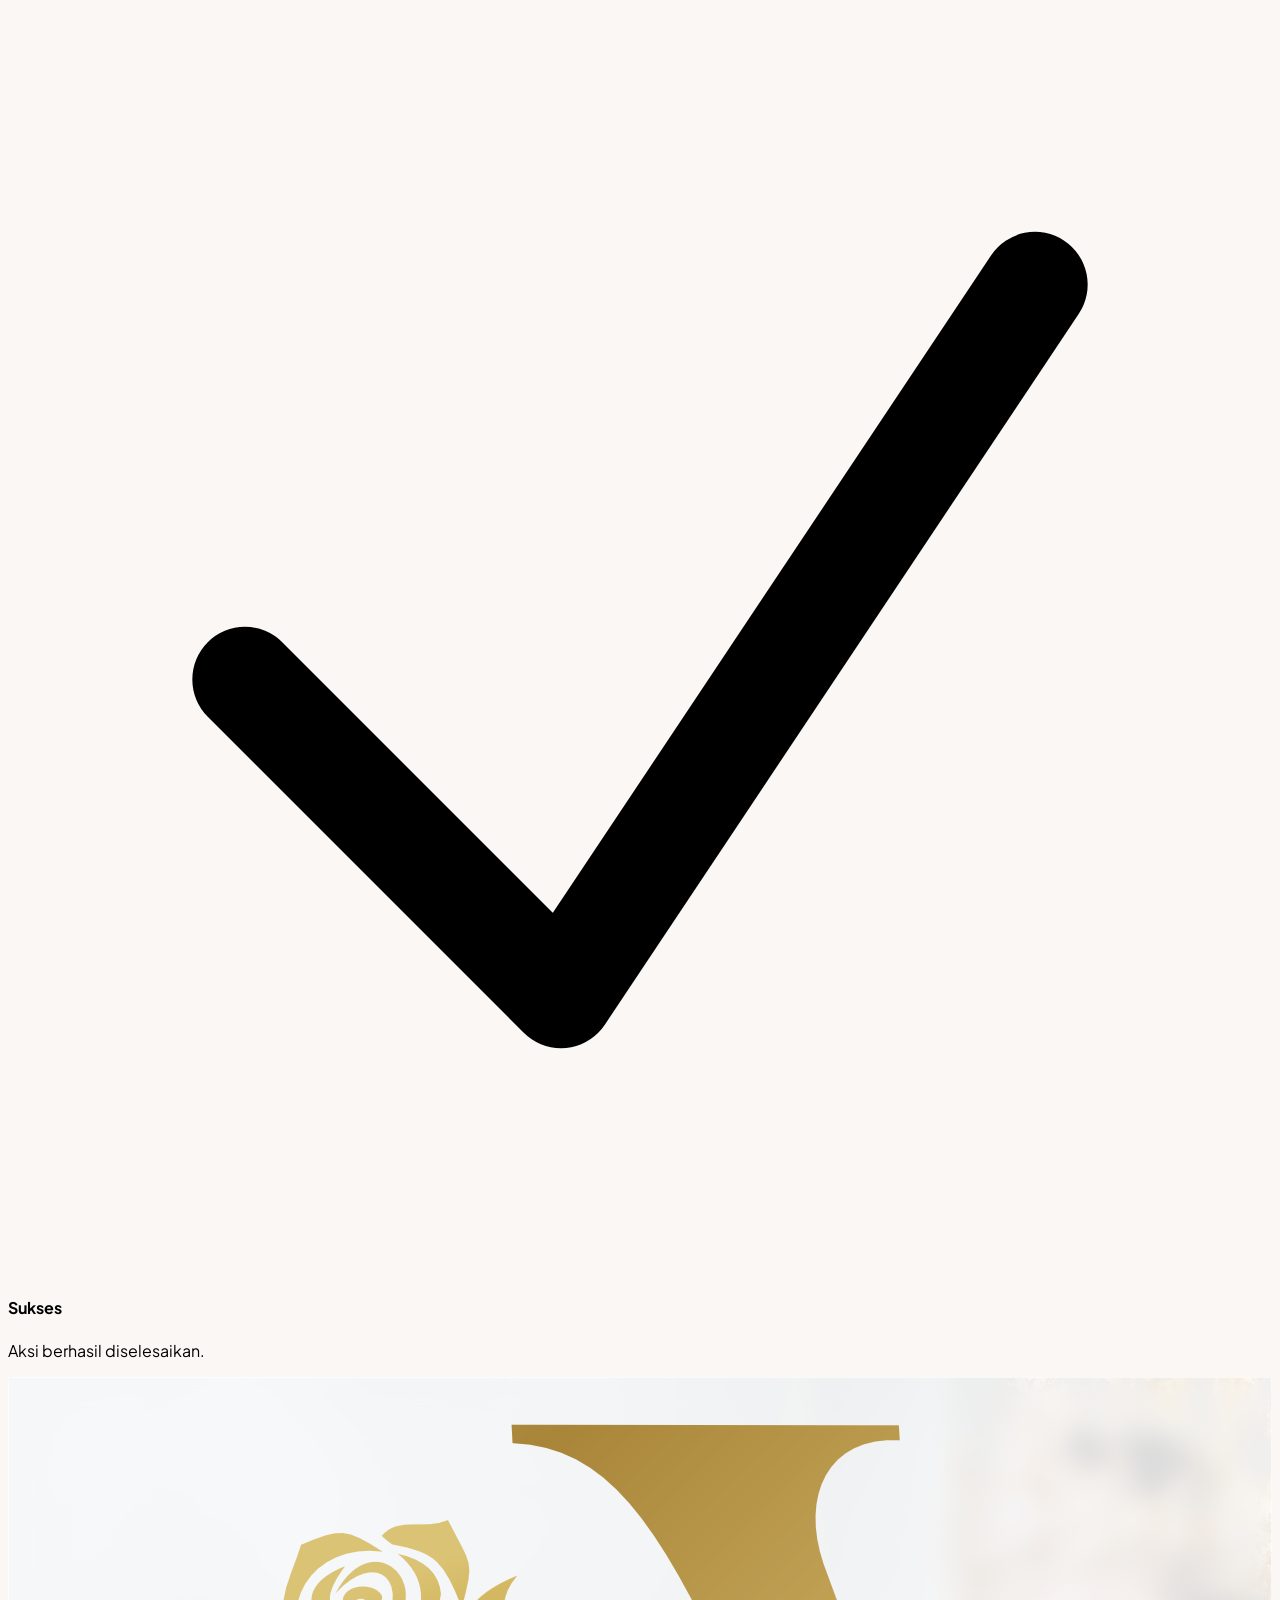
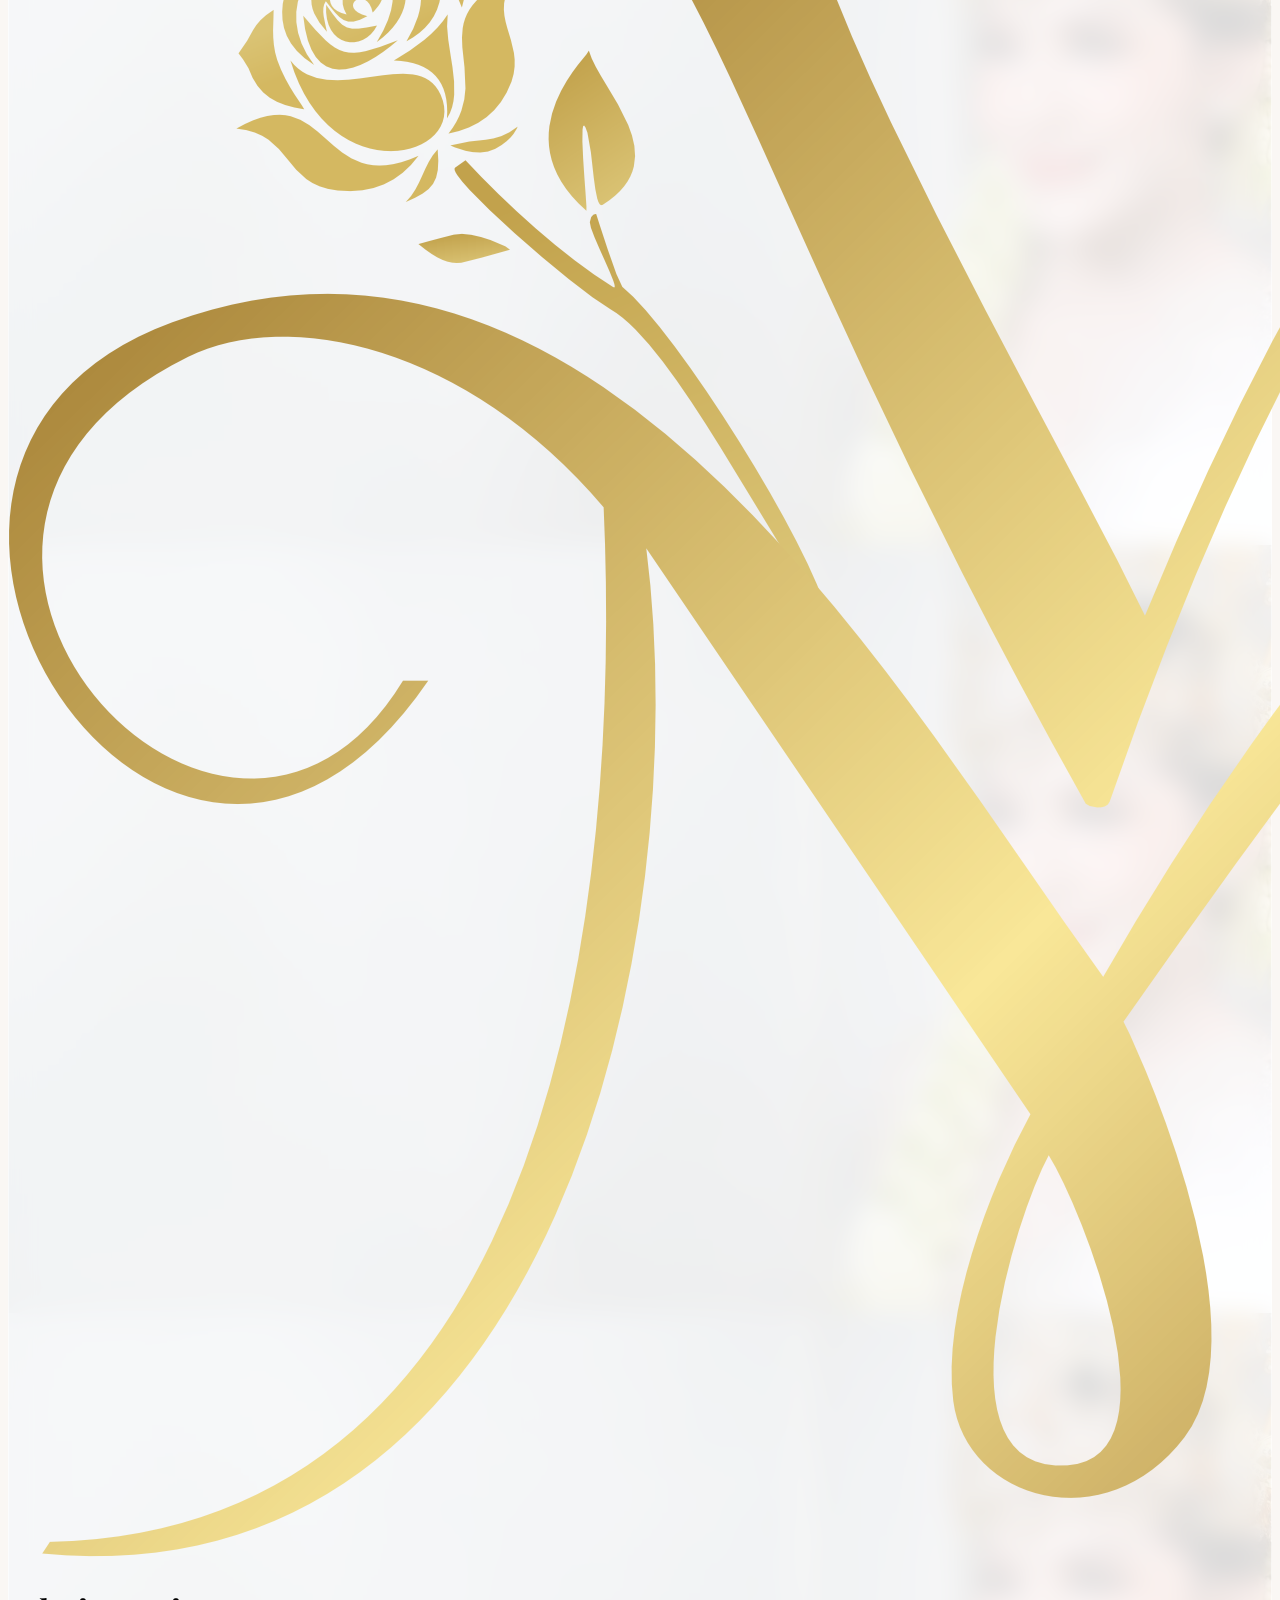
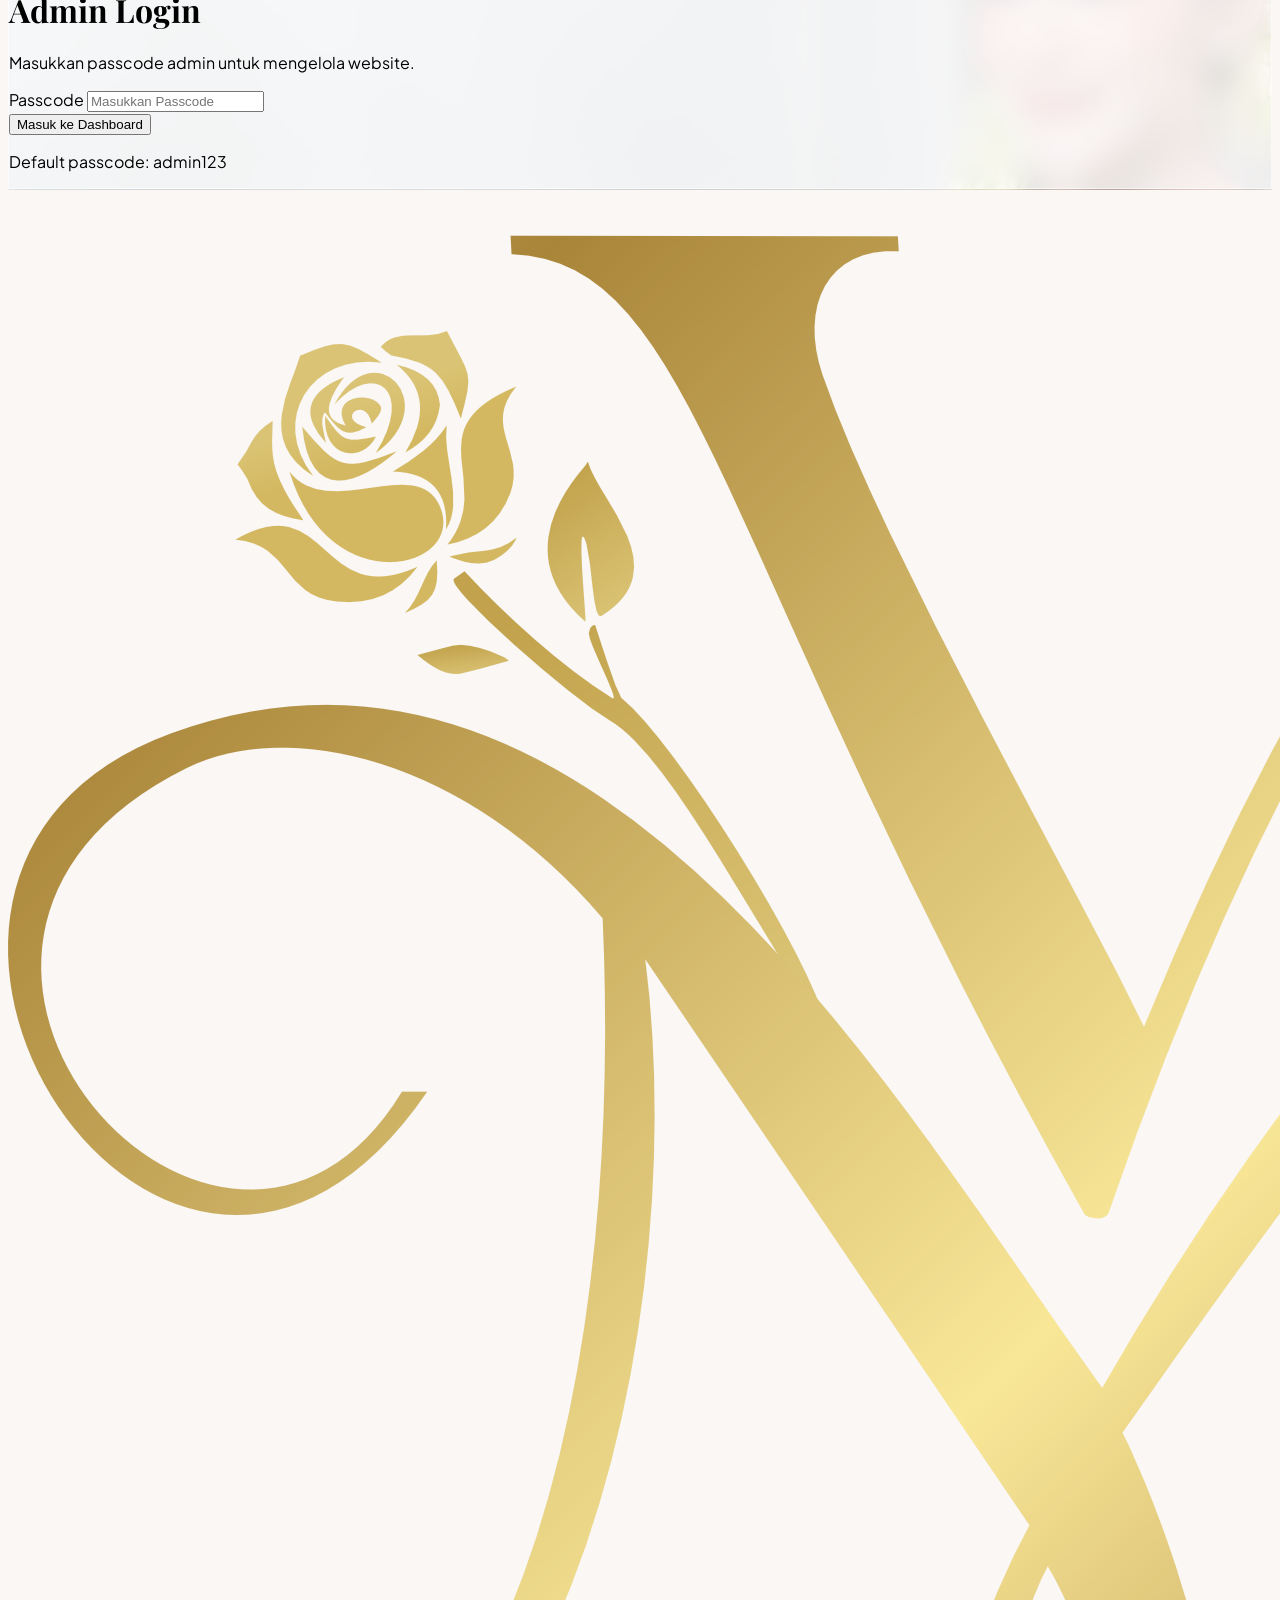
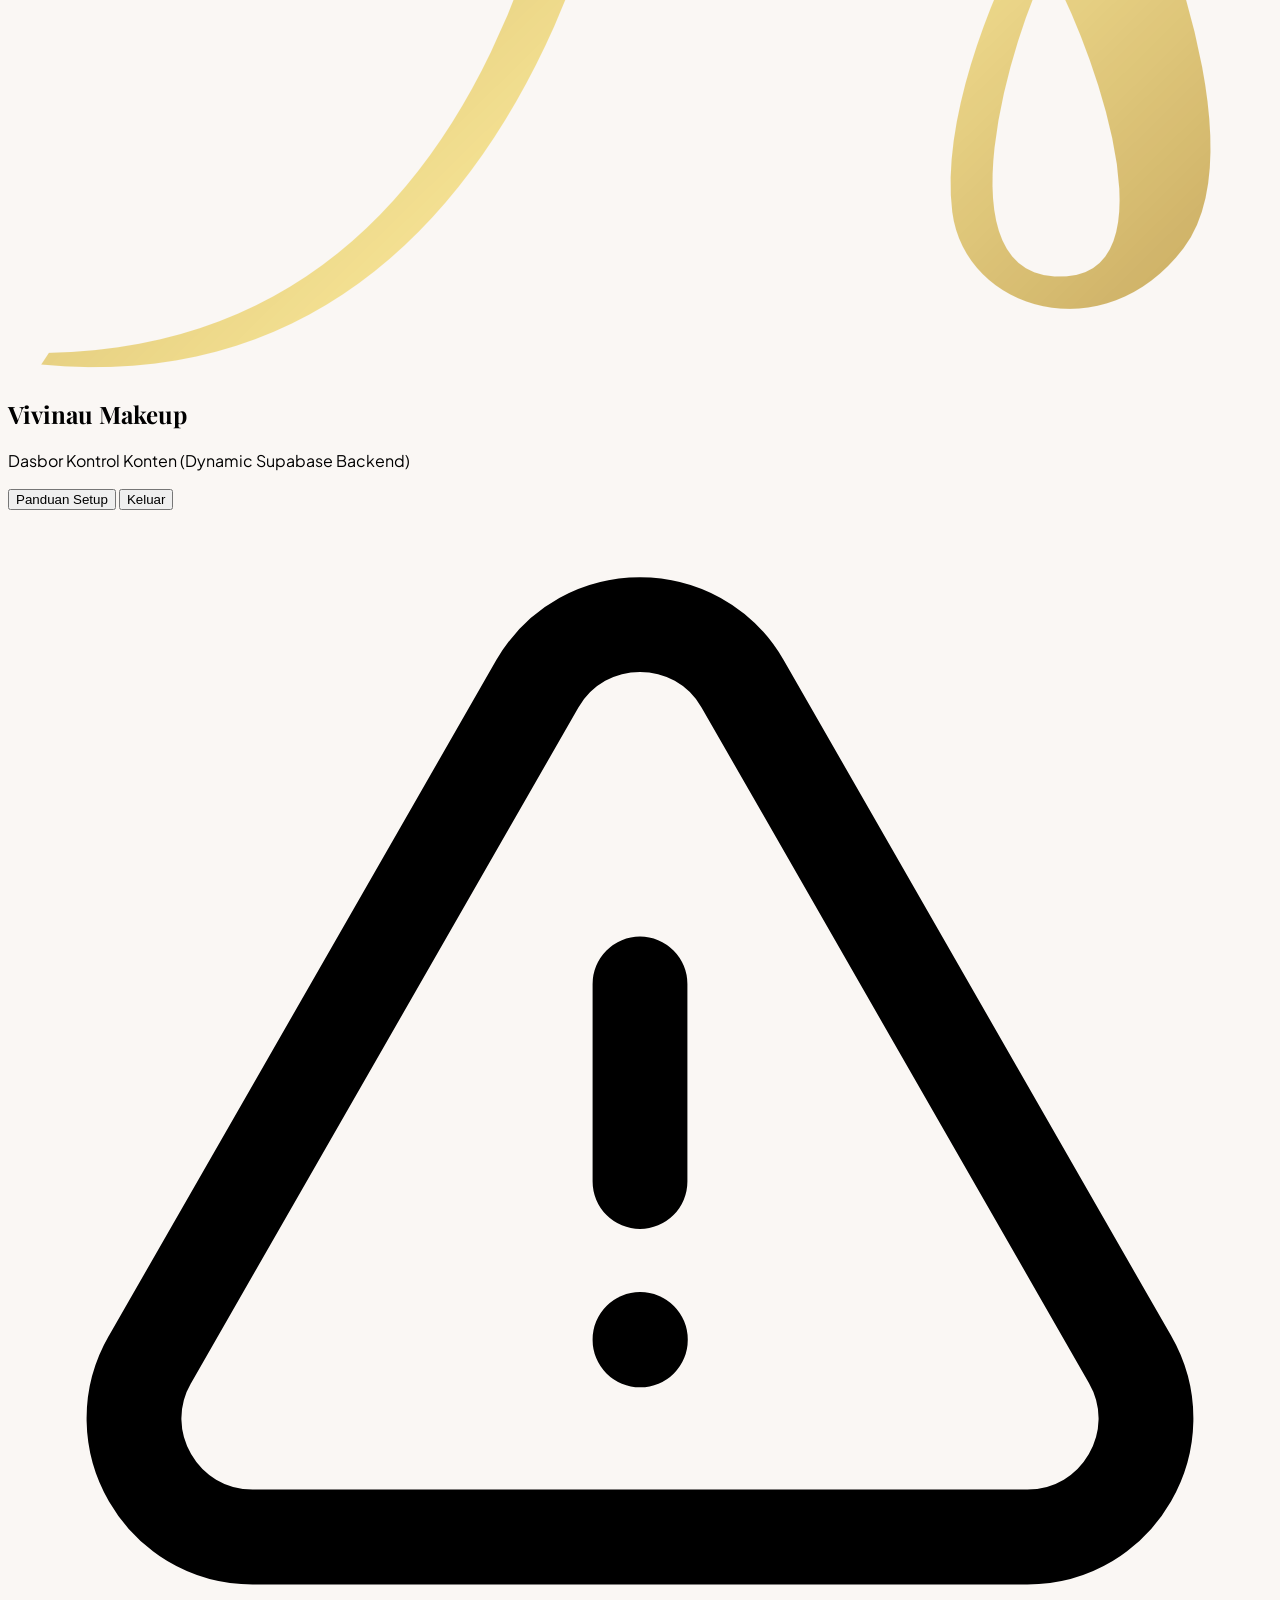
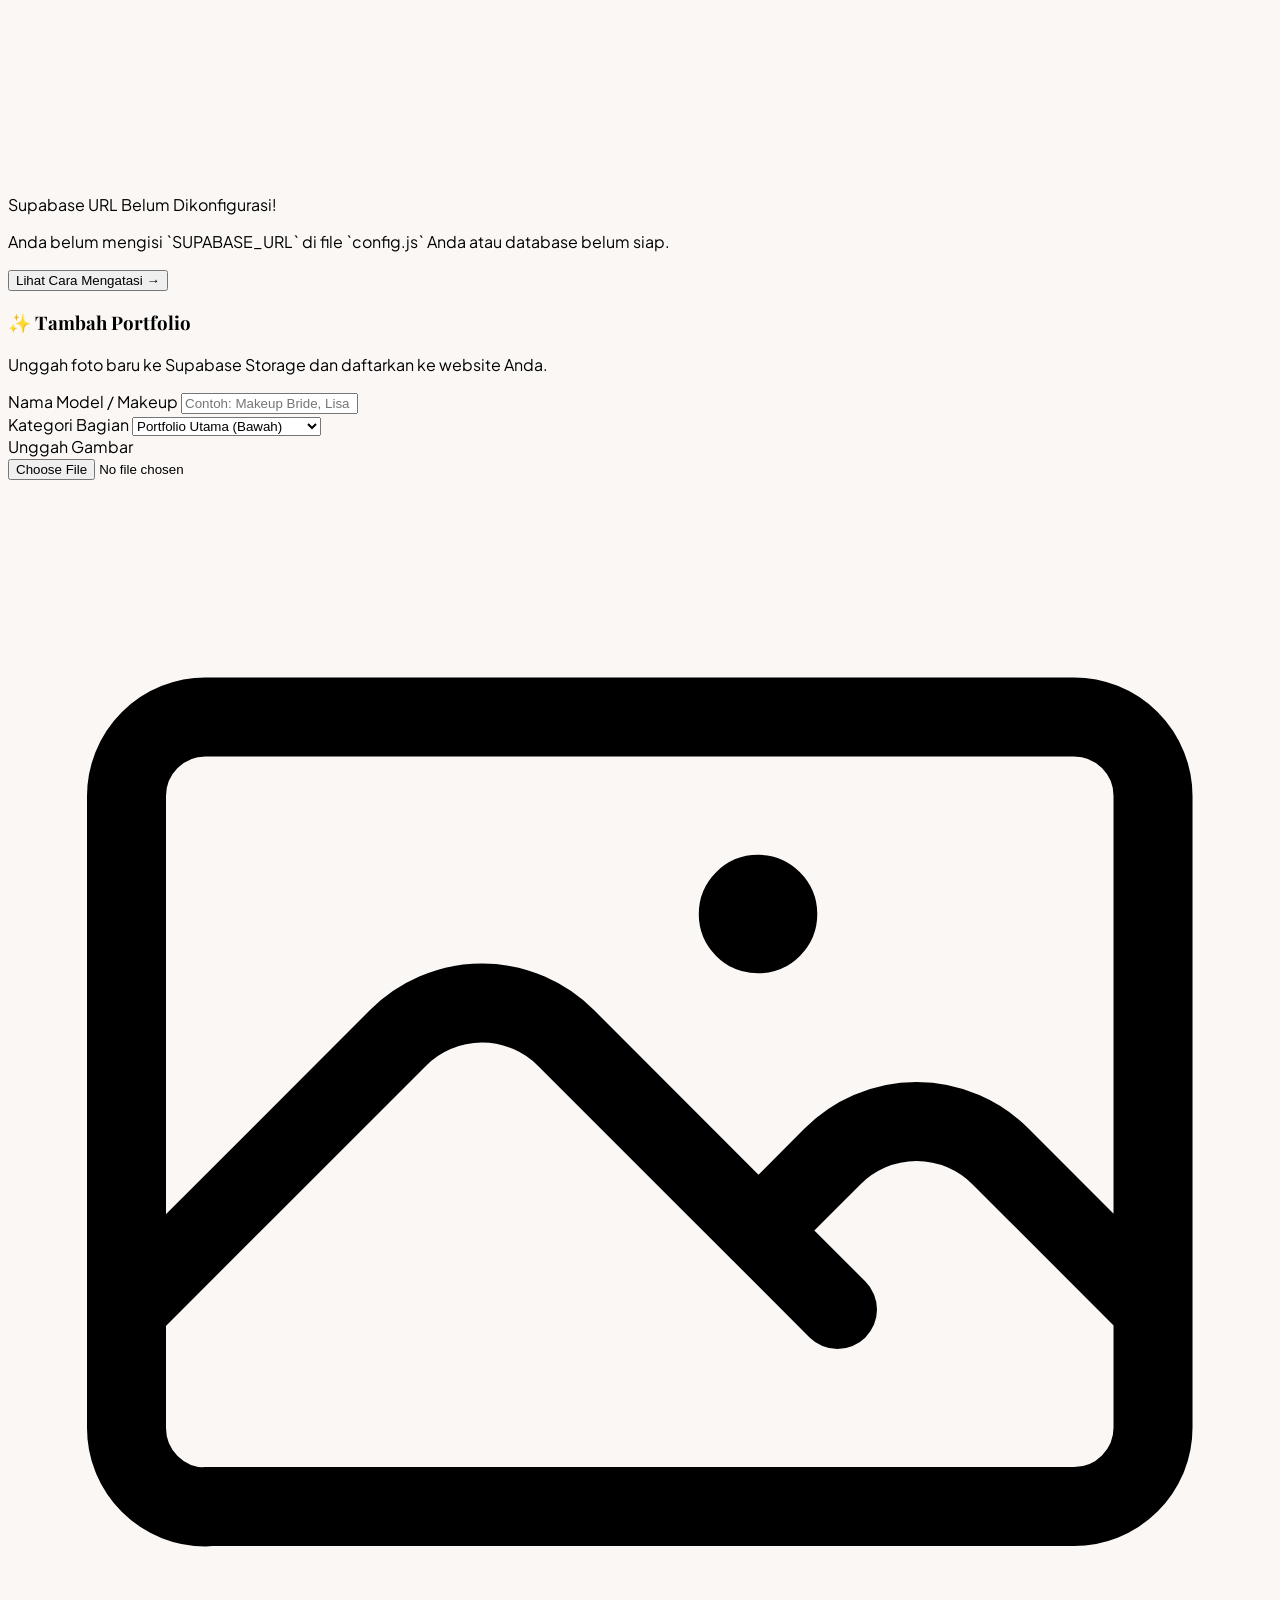
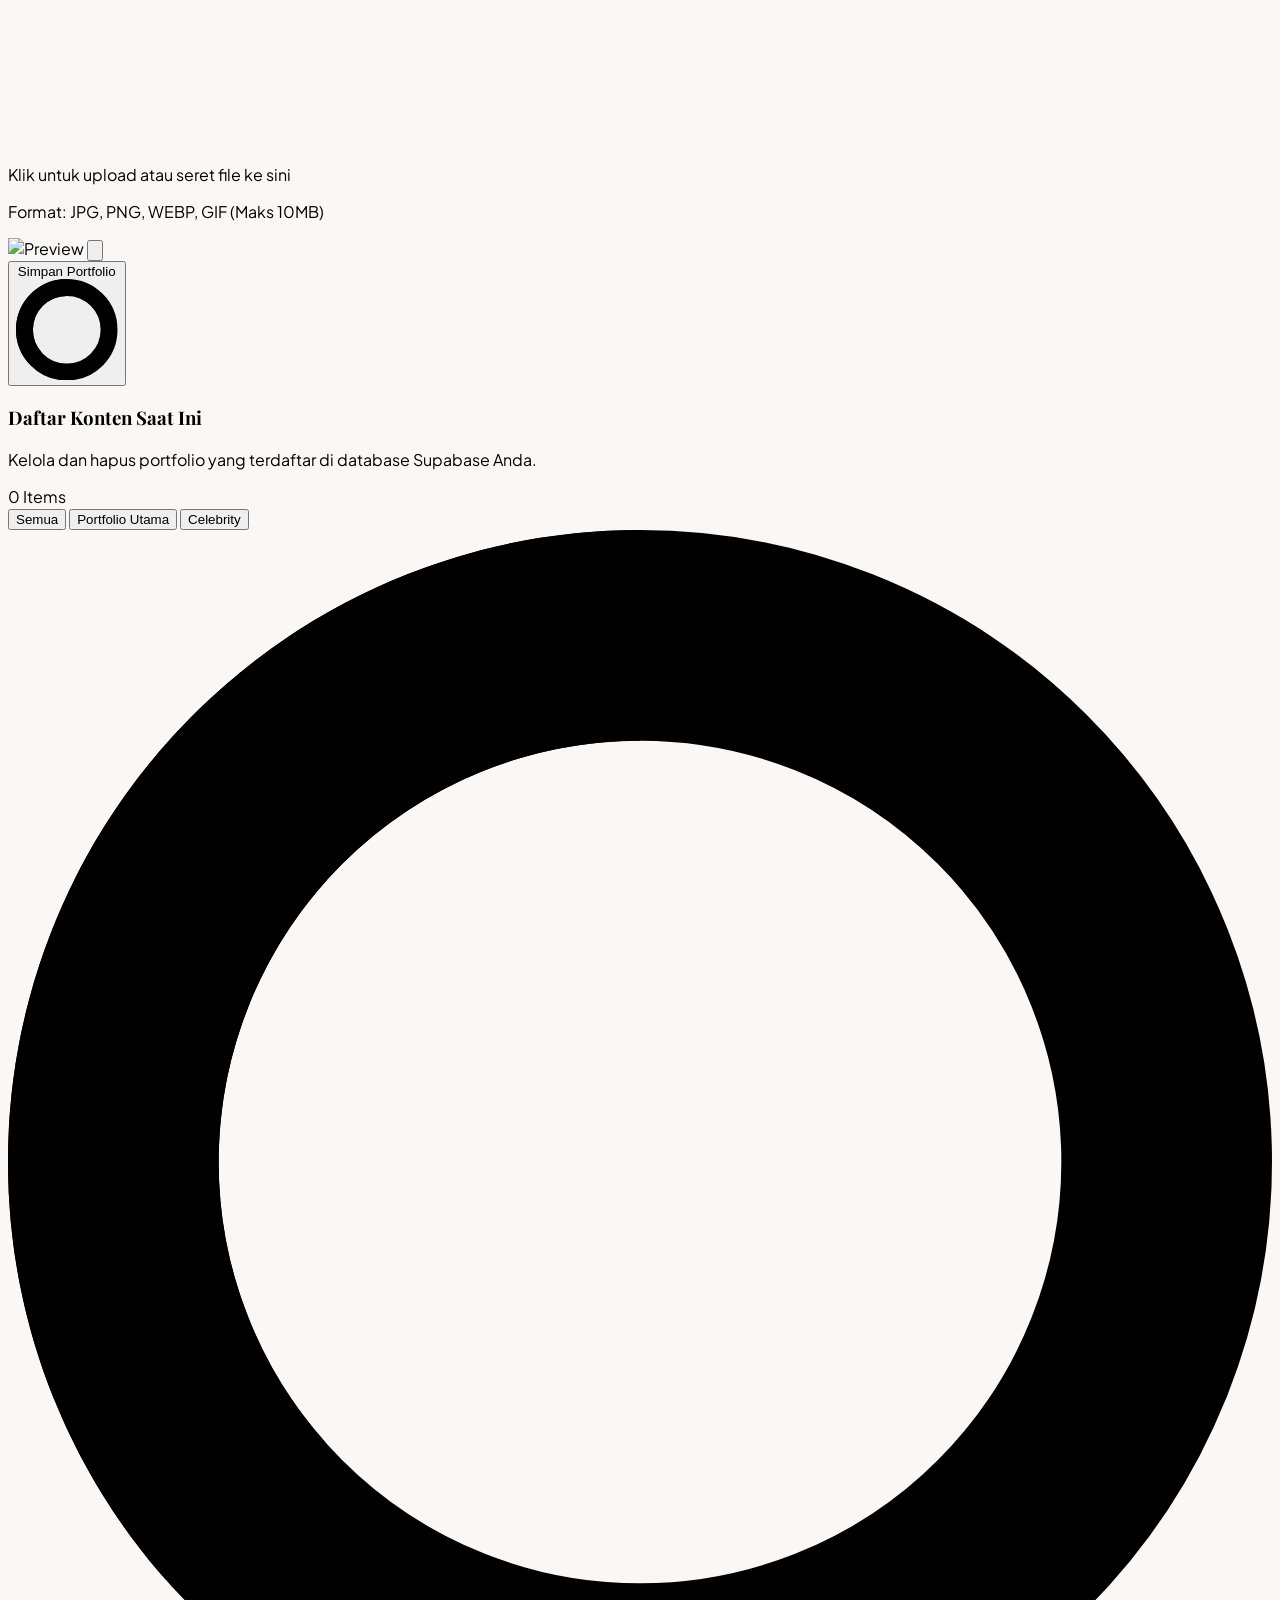
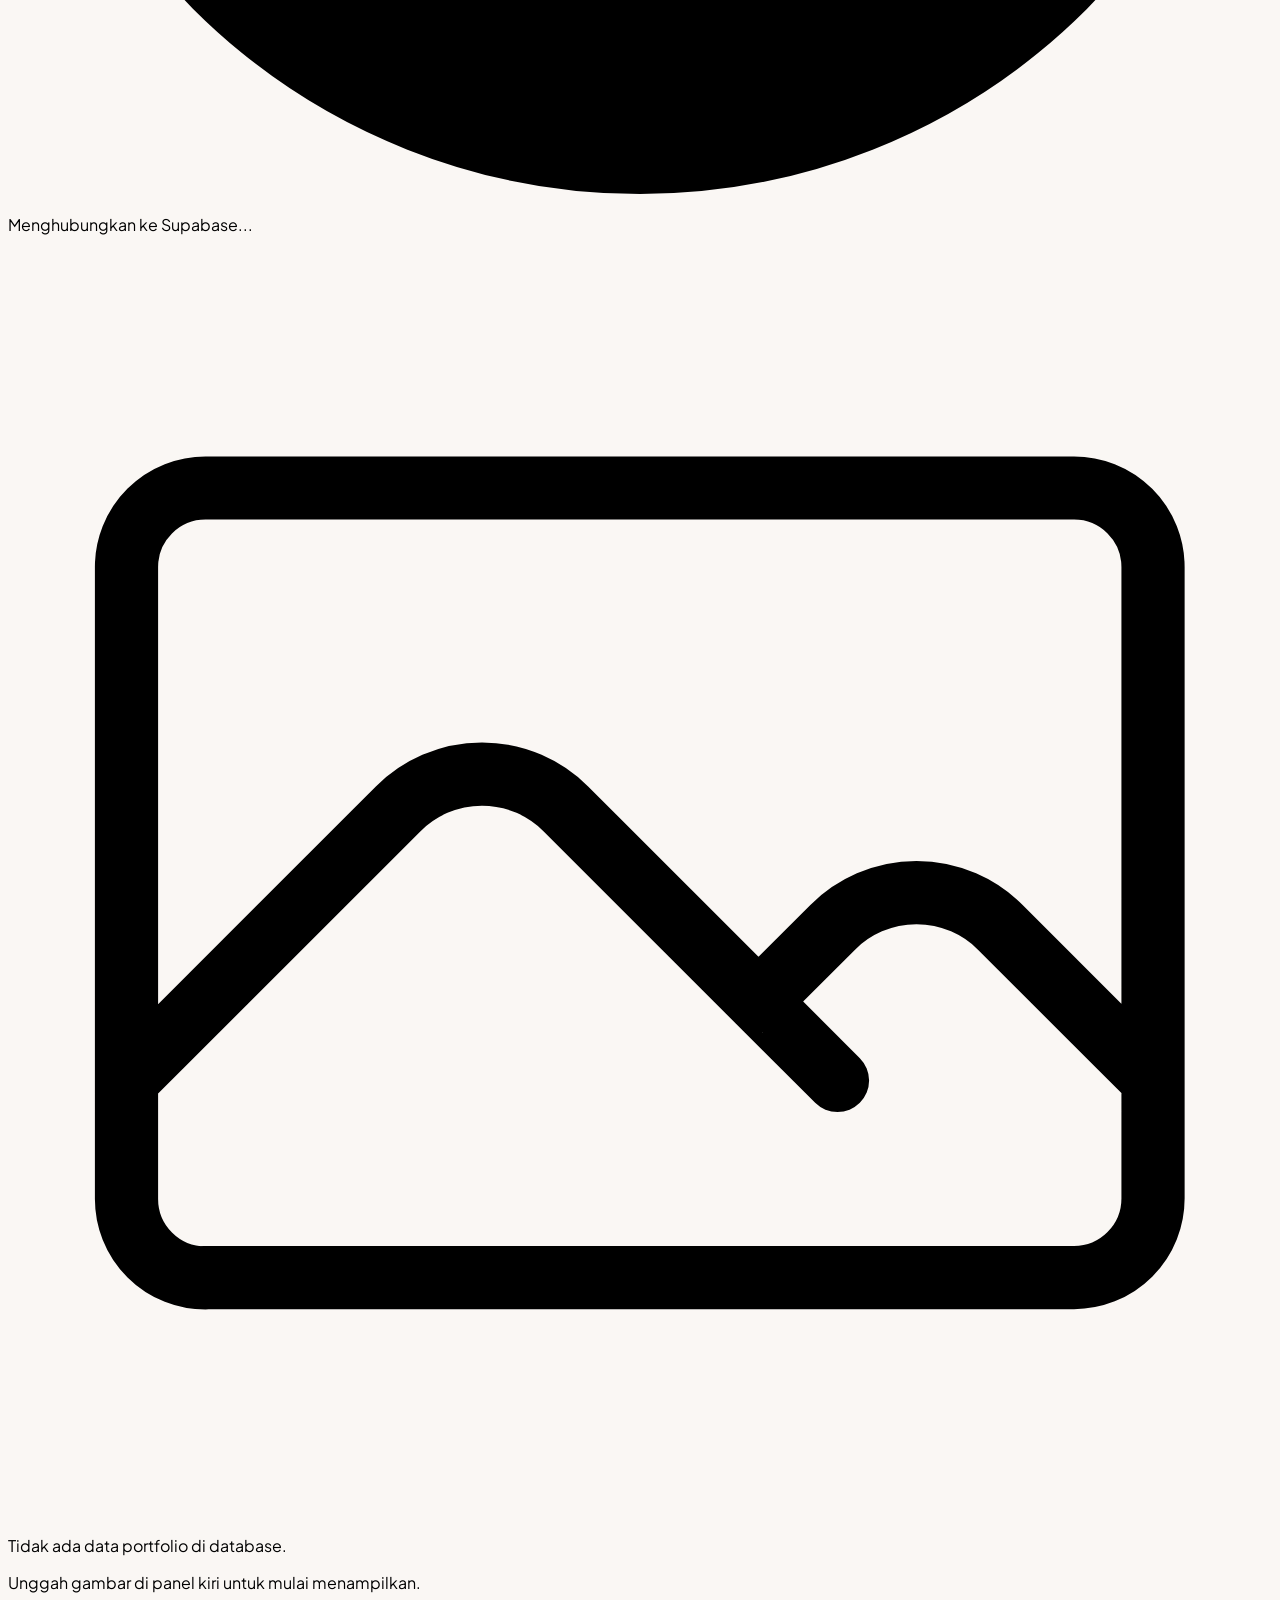
==== admin.html @ f526d547 "perbaikan jadi json" ====
<!doctype html>
<html lang="id">
  <head>
    <meta charset="UTF-8" />
    <meta name="viewport" content="width=device-width, initial-scale=1.0" />
    <title>Vivinau Makeup - Admin Panel</title>
    <!-- Google Fonts -->
    <link
      href="https://fonts.googleapis.com/css2?family=Plus+Jakarta+Sans:wght@300;400;500;600;700;800&family=Playfair+Display:ital,wght@0,500;0,600;1,500&display=swap"
      rel="stylesheet"
    />
    <!-- Tailwind CSS v3 -->
    <script src="https://cdn.tailwindcss.com"></script>
    <style>
      body {
        font-family: 'Plus Jakarta Sans', sans-serif;
        background-color: #faf7f4;
      }
      .serif-heading {
        font-family: 'Playfair Display', serif;
      }
      .glass {
        background: rgba(255, 255, 255, 0.85);
        backdrop-filter: blur(12px);
        -webkit-backdrop-filter: blur(12px);
        border: 1px solid rgba(255, 255, 255, 0.6);
      }
    </style>
  </head>
  <body class="min-h-screen text-gray-800 antialiased selection:bg-amber-100 selection:text-amber-900">
    <!-- TOAST NOTIFICATION -->
    <div id="toast" class="fixed top-5 right-5 z-[200] max-w-sm rounded-2xl bg-white border border-gray-150 p-4 shadow-xl translate-y-[-100px] opacity-0 transition-all duration-300 pointer-events-none flex items-center gap-3">
      <div id="toastIcon" class="w-8 h-8 rounded-full flex items-center justify-center bg-amber-50 text-amber-700">
        <svg xmlns="http://www.w3.org/2000/svg" fill="none" viewBox="0 0 24 24" stroke-width="2" stroke="currentColor" class="w-5 h-5">
          <path stroke-linecap="round" stroke-linejoin="round" d="m4.5 12.75 6 6 9-13.5" />
        </svg>
      </div>
      <div>
        <h4 id="toastTitle" class="text-sm font-semibold text-gray-900">Sukses</h4>
        <p id="toastMessage" class="text-xs text-gray-500">Aksi berhasil diselesaikan.</p>
      </div>
    </div>

    <!-- LOGIN SCREEN -->
    <div id="loginScreen" class="fixed inset-0 z-50 flex items-center justify-center bg-cover bg-center p-4 transition-opacity duration-300" style="background-image: url('assets/images/bg.jpg');">
      <div class="absolute inset-0 bg-[#fbf8f5]/90 backdrop-blur-[4px]"></div>
      <div class="relative w-full max-w-md rounded-3xl glass p-8 text-center shadow-2xl border border-white/60">
        <!-- Logo -->
        <div class="mx-auto mb-6 flex justify-center">
          <img src="assets/images/logo.png" alt="Logo" class="h-16 w-auto object-contain drop-shadow" onerror="this.src='https://api.dicebear.com/7.x/initials/svg?seed=VM&backgroundColor=d97706'" />
        </div>
        <h1 class="serif-heading text-3xl font-bold text-amber-900">Admin Login</h1>
        <p class="mt-2 text-sm text-amber-800/80">Masukkan passcode admin untuk mengelola website.</p>

        <form id="loginForm" class="mt-6 space-y-4">
          <div>
            <label for="passcode" class="sr-only">Passcode</label>
            <input
              type="password"
              id="passcode"
              name="passcode"
              placeholder="Masukkan Passcode"
              autocomplete="current-password"
              class="w-full rounded-2xl border border-amber-250 bg-white/70 py-3.5 px-5 text-center text-lg tracking-widest font-semibold text-gray-900 shadow-sm focus:border-amber-500 focus:outline-none focus:ring-2 focus:ring-amber-200 transition-all placeholder:tracking-normal placeholder:font-normal"
              required
            />
          </div>
          <button
            type="submit"
            class="w-full rounded-2xl bg-amber-800 py-3.5 px-6 font-medium text-white hover:bg-amber-900 active:bg-amber-950 transition-colors shadow shadow-amber-900/10 focus:outline-none focus:ring-2 focus:ring-amber-400 focus:ring-offset-2"
          >
            Masuk ke Dashboard
          </button>
          <p class="text-xs text-gray-400 mt-4">Default passcode: <span class="font-mono bg-amber-50/80 border border-amber-100 rounded px-1 text-amber-800">admin123</span></p>
        </form>
      </div>
    </div>

    <!-- MAIN APP SCREEN (DASHBOARD) - HIDDEN BY DEFAULT -->
    <div id="adminDashboard" class="hidden min-h-screen flex flex-col">
      <!-- Topbar Header -->
      <header class="bg-white/80 border-b border-[#f0e3db] sticky top-0 z-30 backdrop-blur-md px-4 sm:px-6 md:px-8 py-4">
        <div class="max-w-7xl mx-auto flex items-center justify-between gap-4">
          <div class="flex items-center gap-3">
            <img src="assets/images/logo.png" alt="Logo" class="h-9 w-auto object-contain" onerror="this.style.display='none'" />
            <div>
              <h2 class="serif-heading text-lg sm:text-xl font-bold text-amber-900">Vivinau Makeup</h2>
              <p class="text-[10px] sm:text-xs text-stone-500">Dasbor Kontrol Konten (Dynamic Supabase Backend)</p>
            </div>
          </div>
          <div class="flex items-center gap-2 sm:gap-3">
            <button
              id="btnManualSetup"
              type="button"
              class="text-xs font-semibold text-amber-700 hover:text-amber-900 hover:bg-amber-50 py-2 px-3 sm:px-4 rounded-xl border border-amber-200 transition"
            >
              Panduan Setup
            </button>
            <button
              id="btnLogout"
              type="button"
              class="text-xs font-semibold text-red-600 hover:text-red-800 hover:bg-red-50 py-2 px-3 sm:px-4 rounded-xl border border-red-100 transition"
            >
              Keluar
            </button>
          </div>
        </div>
      </header>

      <!-- Main Container Grid -->
      <main class="flex-1 max-w-7xl w-full mx-auto p-4 sm:p-6 md:p-8 space-y-8">
        <!-- CONNECTION STATUS ERROR BANNER -->
        <div id="connWarning" class="bg-red-50 border border-red-200 text-red-800 p-4 rounded-2xl flex flex-col sm:flex-row sm:items-center justify-between gap-3 shadow-sm hidden">
          <div class="flex items-start gap-3">
            <svg xmlns="http://www.w3.org/2000/svg" fill="none" viewBox="0 0 24 24" stroke-width="1.8" stroke="currentColor" class="w-5 h-5 text-red-600 shrink-0 mt-0.5">
              <path stroke-linecap="round" stroke-linejoin="round" d="M12 9v3.75m-9.303 3.376c-.866 1.5.217 3.374 1.948 3.374h14.71c1.73 0 2.813-1.874 1.948-3.374L13.949 3.3c-.866-1.5-3.032-1.5-3.898 0L2.697 16.126ZM12 15.75h.007v.008H12v-.008Z" />
            </svg>
            <div>
              <p class="font-semibold text-sm">Supabase URL Belum Dikonfigurasi!</p>
              <p class="text-xs text-red-700/80 mt-0.5">Anda belum mengisi `SUPABASE_URL` di file `config.js` Anda atau database belum siap.</p>
            </div>
          </div>
          <button onclick="document.getElementById('manualSetupSection').scrollIntoView({ behavior: 'smooth' })" class="text-xs font-semibold bg-red-100 text-red-800 hover:bg-red-200 px-3.5 py-1.5 rounded-xl transition">
            Lihat Cara Mengatasi →
          </button>
        </div>

        <!-- TWO COLUMN LAYOUT: Form (Left) & Current Items (Right) -->
        <div class="grid grid-cols-1 lg:grid-cols-12 gap-8">
          <!-- LEFT SIDE: FORM TAMBAH ITEM -->
          <section class="lg:col-span-4 space-y-6">
            <div class="bg-white rounded-3xl border border-[#f0e3db] p-6 shadow-sm sticky top-24">
              <h3 class="serif-heading text-xl font-bold text-gray-800 flex items-center gap-2">
                <span class="w-8 h-8 rounded-full bg-amber-50 flex items-center justify-center text-amber-700 text-sm font-semibold">✨</span>
                Tambah Portfolio
              </h3>
              <p class="text-xs text-gray-500 mt-1 mb-6">Unggah foto baru ke Supabase Storage dan daftarkan ke website Anda.</p>

              <form id="portfolioForm" class="space-y-4">
                <div>
                  <label for="itemName" class="block text-xs font-semibold text-gray-700 mb-1.5">Nama Model / Makeup</label>
                  <input
                    type="text"
                    id="itemName"
                    name="itemName"
                    placeholder="Contoh: Makeup Bride, Lisa Mariana"
                    class="w-full rounded-xl border border-[#e2d5cb] bg-white py-2.5 px-3.5 text-sm shadow-sm focus:border-amber-500 focus:outline-none focus:ring-2 focus:ring-amber-100 transition"
                    required
                  />
                </div>

                <div>
                  <label for="itemCategory" class="block text-xs font-semibold text-gray-700 mb-1.5">Kategori Bagian</label>
                  <select
                    id="itemCategory"
                    name="itemCategory"
                    class="w-full rounded-xl border border-[#e2d5cb] bg-white py-2.5 px-3.5 text-sm shadow-sm focus:border-amber-500 focus:outline-none focus:ring-2 focus:ring-amber-100 transition"
                    required
                  >
                    <option value="portfolio">Portfolio Utama (Bawah)</option>
                    <option value="celebrity">Celebrity & Influencer (Atas)</option>
                  </select>
                </div>

                <div>
                  <label class="block text-xs font-semibold text-gray-700 mb-1.5">Unggah Gambar</label>
                  <!-- DRAG & DROP FILE ZONE -->
                  <div
                    id="dropzone"
                    class="border-2 border-dashed border-[#d9c5b6] hover:border-amber-500 bg-amber-50/20 hover:bg-amber-50/50 rounded-2xl p-6 text-center cursor-pointer transition flex flex-col items-center justify-center group"
                  >
                    <input type="file" id="fileInput" name="fileInput" accept="image/*" class="hidden" required />
                    
                    <svg xmlns="http://www.w3.org/2000/svg" fill="none" viewBox="0 0 24 24" stroke-width="1.5" stroke="currentColor" class="w-8 h-8 text-amber-700 mb-3 group-hover:scale-110 transition-transform">
                      <path stroke-linecap="round" stroke-linejoin="round" d="m2.25 15.75 5.159-5.159a2.25 2.25 0 0 1 3.182 0l5.159 5.159m-1.5-1.5 1.409-1.409a2.25 2.25 0 0 1 3.182 0l2.9 2.9m-18 3.75h16.5a1.5 1.5 0 0 0 1.5-1.5V6a1.5 1.5 0 0 0-1.5-1.5H3.75A1.5 1.5 0 0 0 2.25 6v12a1.5 1.5 0 0 0 1.5 1.5Zm10.5-11.25h.008v.008h-.008V8.25Zm.375 0a.375.375 0 1 1-.75 0 .375.375 0 0 1 .75 0Z" />
                    </svg>

                    <p class="text-xs font-semibold text-amber-800">Klik untuk upload atau seret file ke sini</p>
                    <p class="text-[10px] text-gray-400 mt-1">Format: JPG, PNG, WEBP, GIF (Maks 10MB)</p>
                  </div>

                  <!-- IMAGE PREVIEW CONTAINER -->
                  <div id="imagePreviewContainer" class="mt-3 relative rounded-xl overflow-hidden shadow-sm hidden">
                    <img id="imagePreview" src="" alt="Preview" class="w-full h-44 object-cover" />
                    <button
                      type="button"
                      id="btnRemovePreview"
                      class="absolute top-2 right-2 bg-red-600/90 text-white rounded-full p-1.5 hover:bg-red-700 transition"
                      title="Batalkan gambar"
                    >
                      <svg xmlns="http://www.w3.org/2000/svg" fill="none" viewBox="0 0 24 24" stroke-width="2.5" stroke="currentColor" class="w-4 h-4">
                        <path stroke-linecap="round" stroke-linejoin="round" d="M6 18 18 6M6 6l12 12" />
                      </svg>
                    </button>
                  </div>
                </div>

                <button
                  type="submit"
                  id="btnSubmit"
                  class="w-full bg-amber-800 text-white rounded-xl py-3 px-4 font-semibold text-sm hover:bg-amber-900 active:bg-amber-950 transition flex items-center justify-center gap-2 shadow"
                >
                  <span id="btnSubmitText">Simpan Portfolio</span>
                  <!-- Spinner -->
                  <svg id="submitSpinner" class="animate-spin -ml-1 mr-3 h-4 w-4 text-white hidden" xmlns="http://www.w3.org/2000/svg" fill="none" viewBox="0 0 24 24">
                    <circle class="opacity-25" cx="12" cy="12" r="10" stroke="currentColor" stroke-width="4"></circle>
                    <path class="opacity-75" fill="currentColor" d="M4 12a8 8 0 018-8V0C5.373 0 0 5.373 0 12h4zm2 5.291A7.962 7.962 0 014 12H0c0 3.042 1.135 5.824 3 7.938l3-2.647z"></path>
                  </svg>
                </button>
              </form>
            </div>
          </section>

          <!-- RIGHT SIDE: MANAGE CURRENT ITEMS -->
          <section class="lg:col-span-8 space-y-6">
            <!-- TABS FOR CATEGORIES -->
            <div class="bg-white rounded-3xl border border-[#f0e3db] p-6 shadow-sm">
              <div class="flex items-center justify-between border-b border-gray-100 pb-4 mb-6">
                <div>
                  <h3 class="serif-heading text-2xl font-bold text-gray-800">Daftar Konten Saat Ini</h3>
                  <p class="text-xs text-gray-500 mt-0.5">Kelola dan hapus portfolio yang terdaftar di database Supabase Anda.</p>
                </div>
                <span id="itemCountBadge" class="bg-amber-50 text-amber-800 text-xs font-semibold px-3 py-1 rounded-full border border-amber-100">0 Items</span>
              </div>

              <!-- Tab Navigation Buttons -->
              <div class="flex gap-2 mb-6 bg-stone-50 border border-stone-150 p-1.5 rounded-2xl">
                <button
                  id="tabAll"
                  type="button"
                  class="flex-1 text-center py-2 px-3 text-xs font-semibold rounded-xl bg-amber-800 text-white shadow-sm transition"
                >
                  Semua
                </button>
                <button
                  id="tabPortfolio"
                  type="button"
                  class="flex-1 text-center py-2 px-3 text-xs font-semibold rounded-xl text-stone-600 hover:text-stone-900 hover:bg-stone-100 transition"
                >
                  Portfolio Utama
                </button>
                <button
                  id="tabCelebrity"
                  type="button"
                  class="flex-1 text-center py-2 px-3 text-xs font-semibold rounded-xl text-stone-600 hover:text-stone-900 hover:bg-stone-100 transition"
                >
                  Celebrity
                </button>
              </div>

              <!-- ITEMS LIST TABLE/CARDS -->
              <div id="itemsLoadingState" class="py-16 text-center">
                <svg class="animate-spin mx-auto h-8 w-8 text-amber-800 mb-3" xmlns="http://www.w3.org/2000/svg" fill="none" viewBox="0 0 24 24">
                  <circle class="opacity-25" cx="12" cy="12" r="10" stroke="currentColor" stroke-width="4"></circle>
                  <path class="opacity-75" fill="currentColor" d="M4 12a8 8 0 018-8V0C5.373 0 0 5.373 0 12h4zm2 5.291A7.962 7.962 0 014 12H0c0 3.042 1.135 5.824 3 7.938l3-2.647z"></path>
                </svg>
                <p class="text-sm font-semibold text-gray-500">Menghubungkan ke Supabase...</p>
              </div>

              <div id="itemsEmptyState" class="py-16 text-center hidden">
                <svg xmlns="http://www.w3.org/2000/svg" fill="none" viewBox="0 0 24 24" stroke-width="1.2" stroke="currentColor" class="w-12 h-12 text-stone-300 mx-auto mb-3">
                  <path stroke-linecap="round" stroke-linejoin="round" d="m2.25 15.75 5.159-5.159a2.25 2.25 0 0 1 3.182 0l5.159 5.159m-1.5-1.5 1.409-1.409a2.25 2.25 0 0 1 3.182 0l2.9 2.9m-18 3.75h16.5a1.5 1.5 0 0 0 1.5-1.5V6a1.5 1.5 0 0 0-1.5-1.5H3.75A1.5 1.5 0 0 0 2.25 6v12a1.5 1.5 0 0 0 1.5 1.5Z" />
                </svg>
                <p class="text-sm font-semibold text-gray-500">Tidak ada data portfolio di database.</p>
                <p class="text-xs text-gray-400 mt-0.5">Unggah gambar di panel kiri untuk mulai menampilkan.</p>
              </div>

              <!-- Cards Container Grid -->
              <div id="itemsGrid" class="grid grid-cols-1 sm:grid-cols-2 md:grid-cols-3 gap-5 hidden">
                <!-- Template Item (Akan diisi dinamis oleh JS) -->
              </div>
            </div>
          </section>
        </div>
      </main>
    </div>

    <!-- SUPABASE DEPENDENCY & APP LOGIC -->
    <!-- Supabase JS CDN Client Library -->
    <script src="https://cdn.jsdelivr.net/npm/@supabase/supabase-js@2"></script>
    <!-- Config -->
    <script src="config.js"></script>
    <!-- Application code -->
    <script src="admin.js"></script>
  </body>
</html>
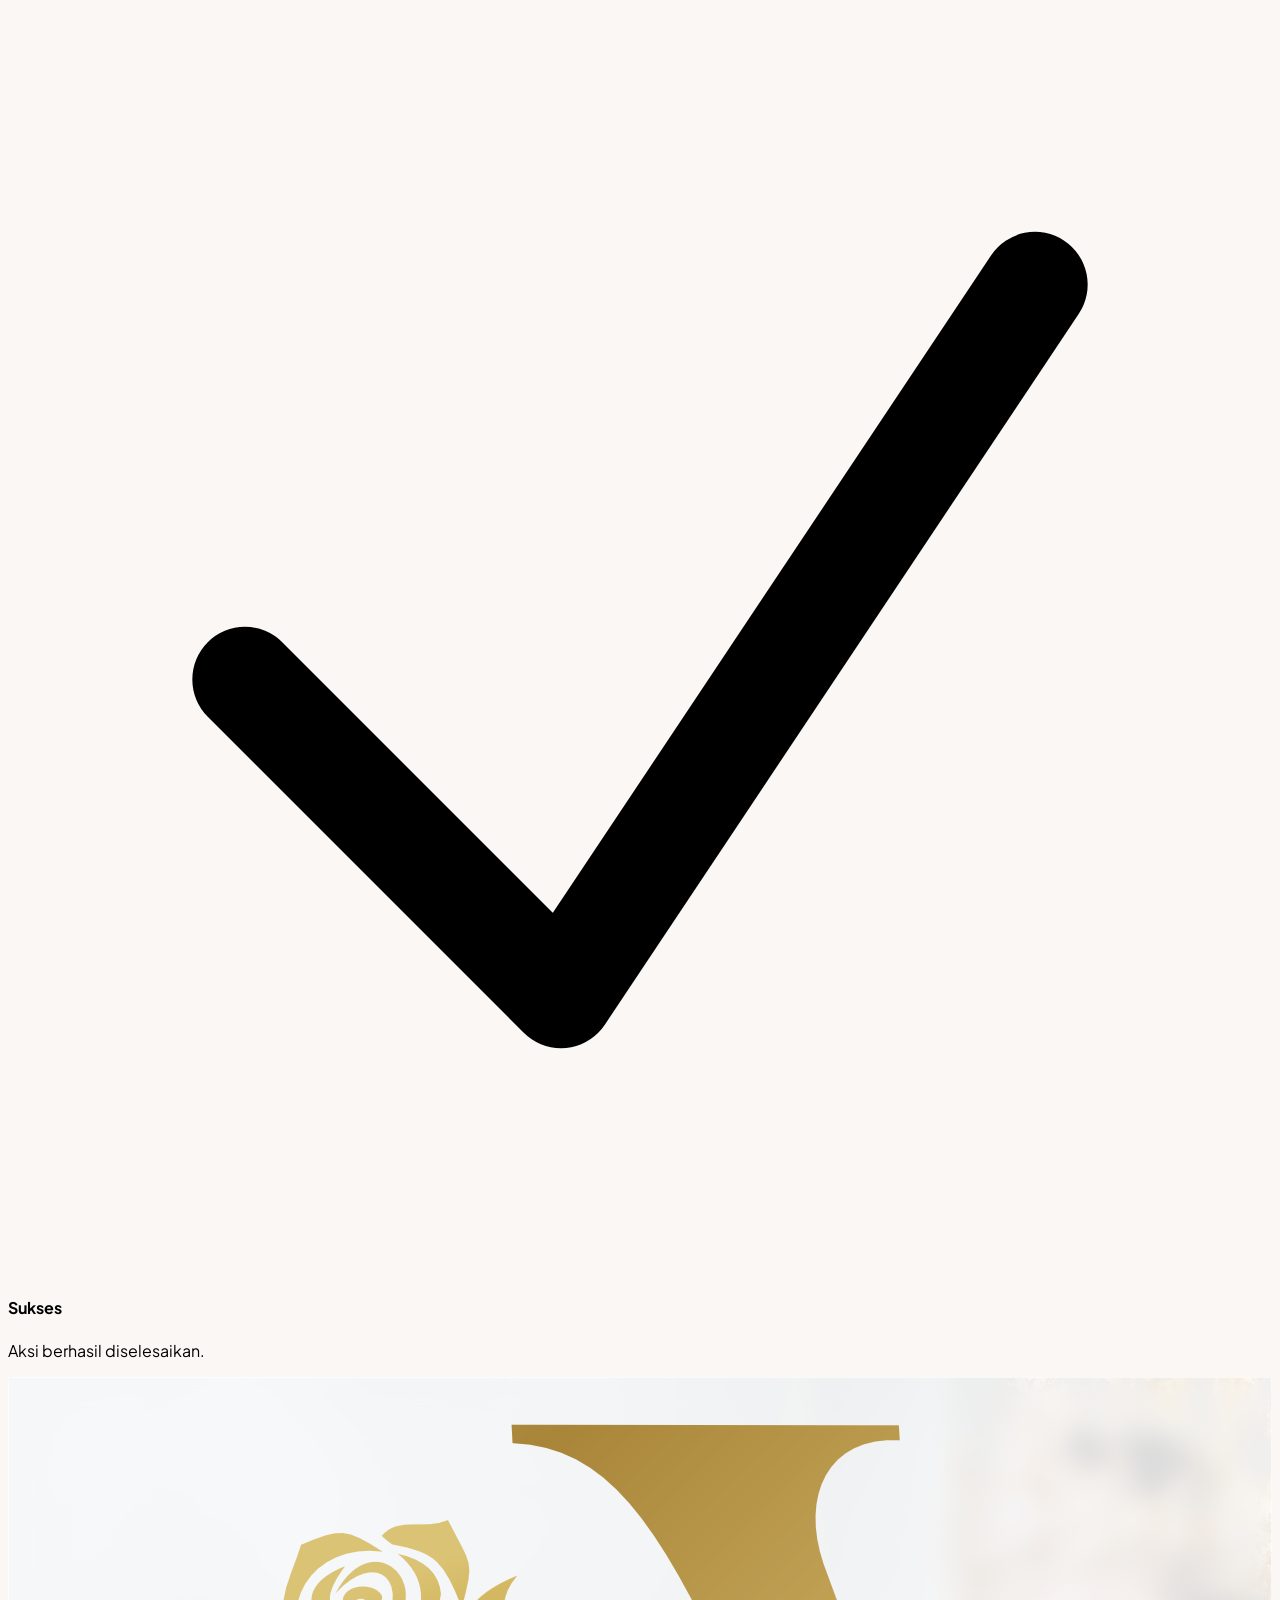
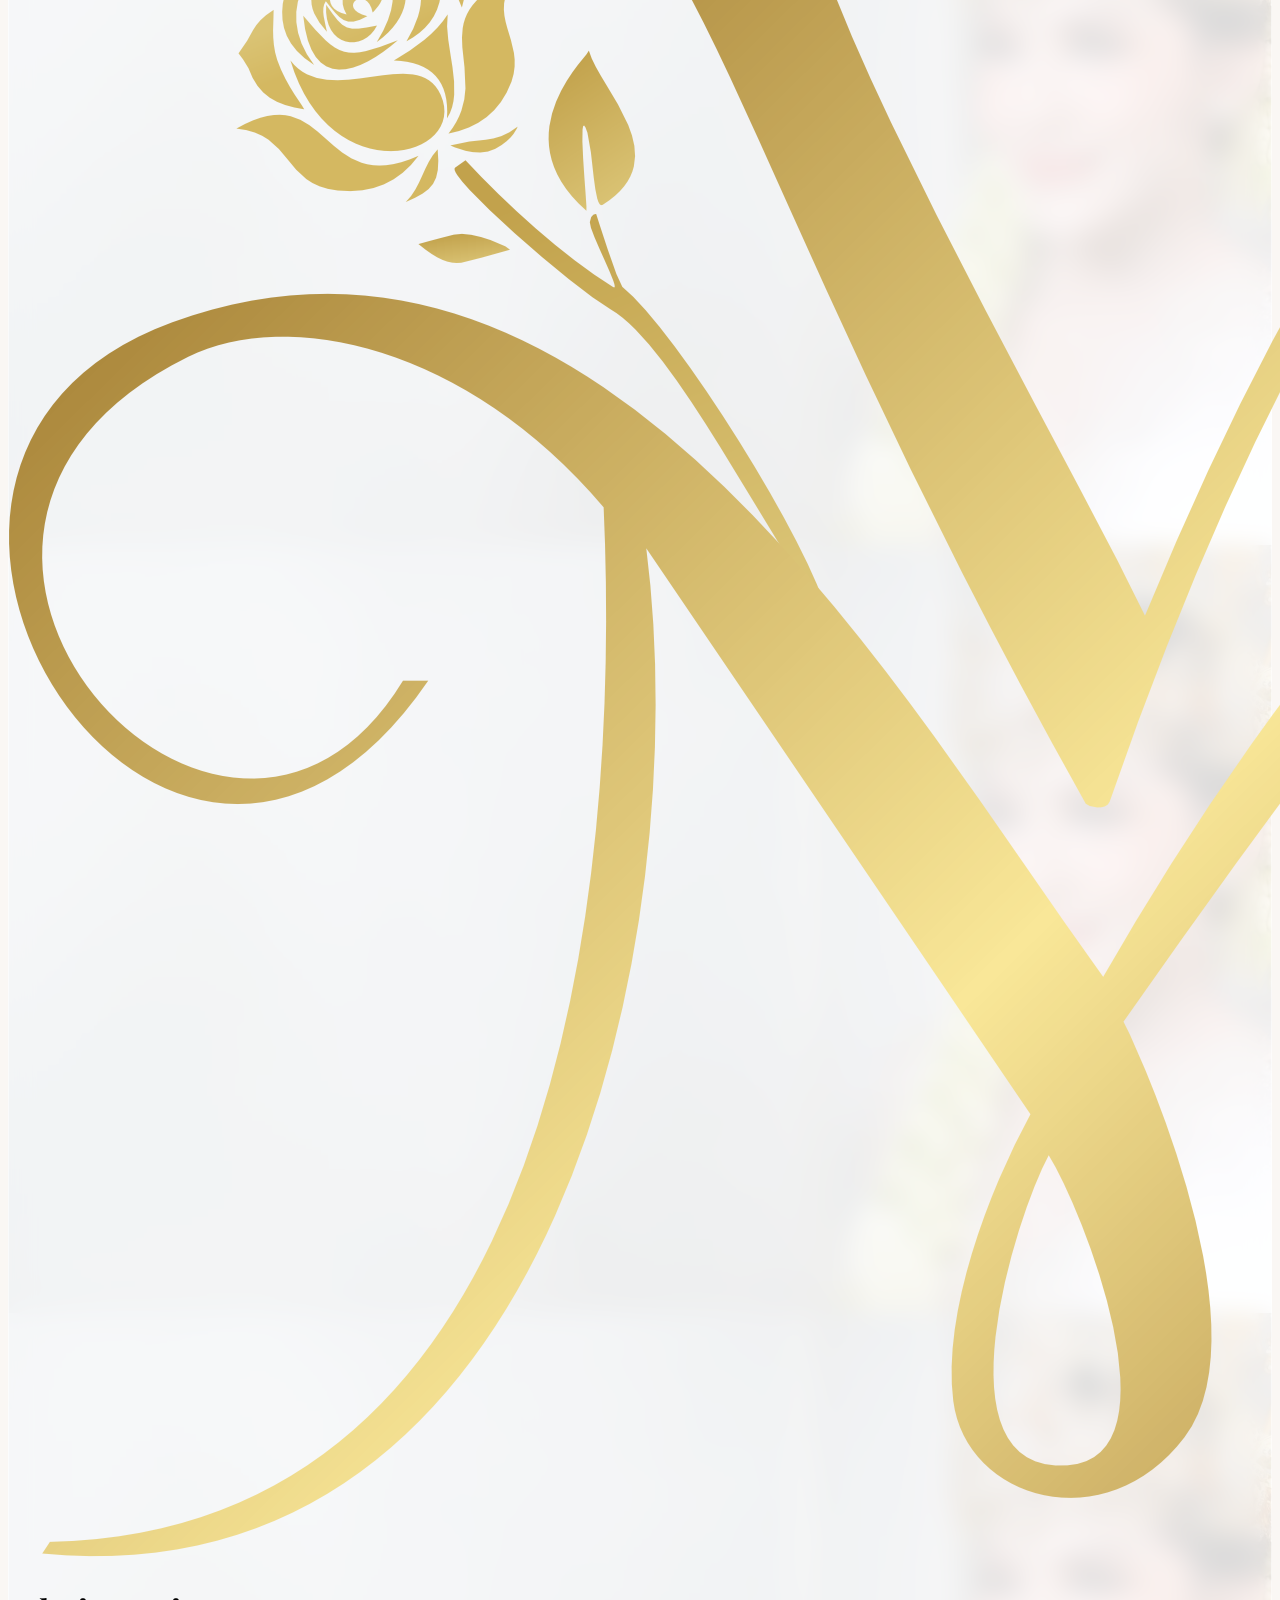
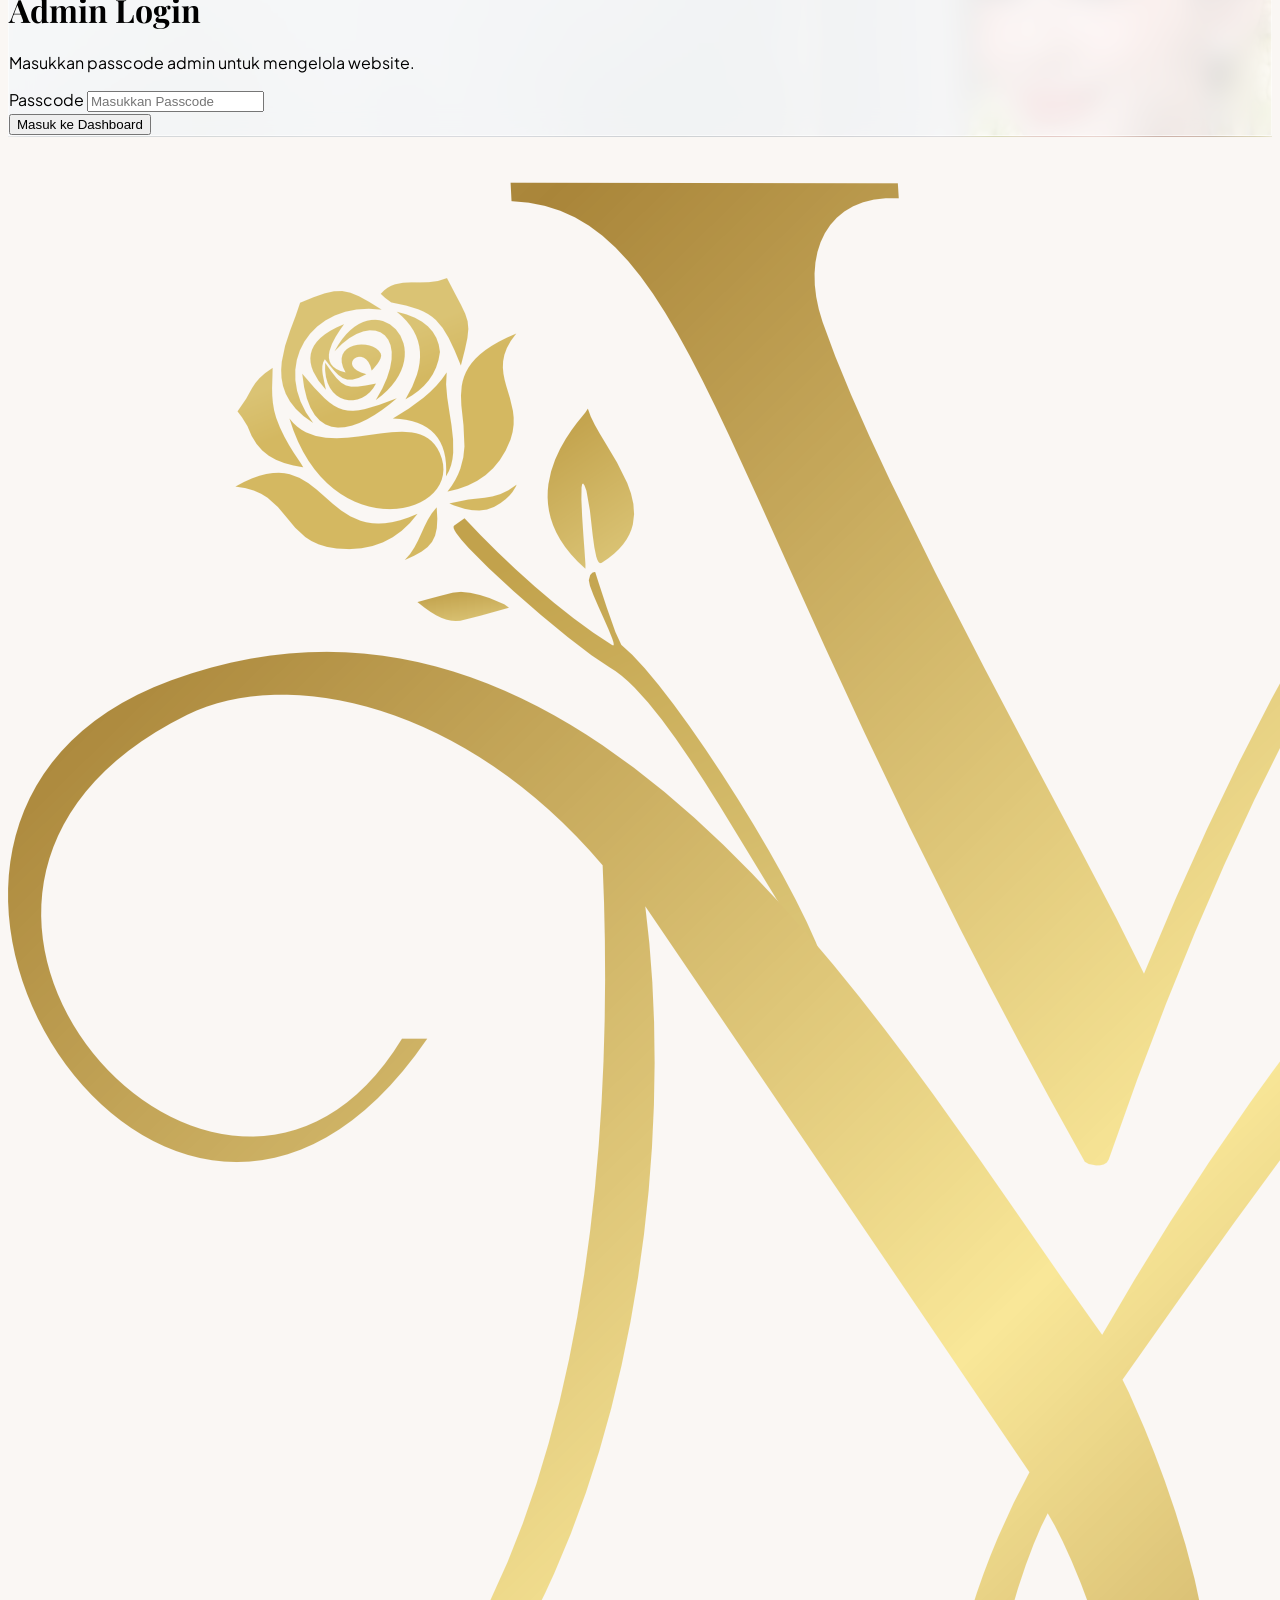
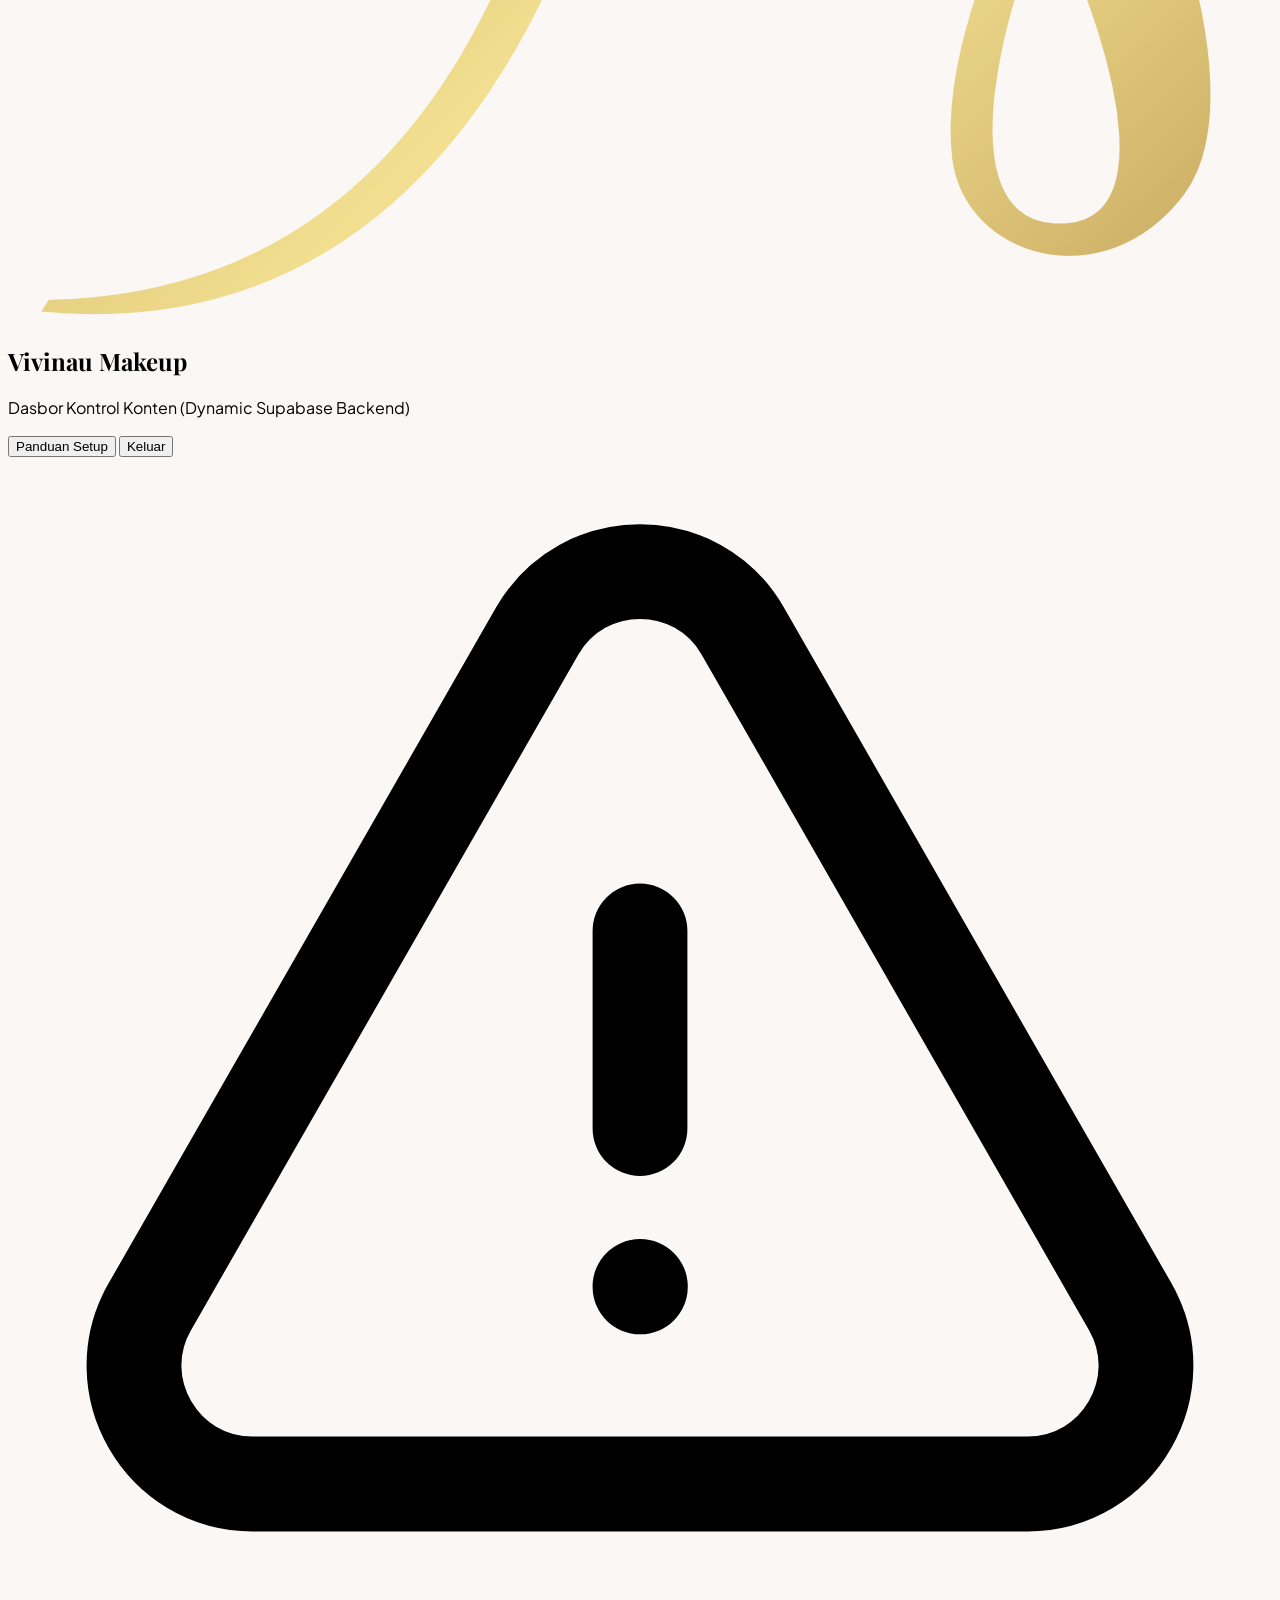
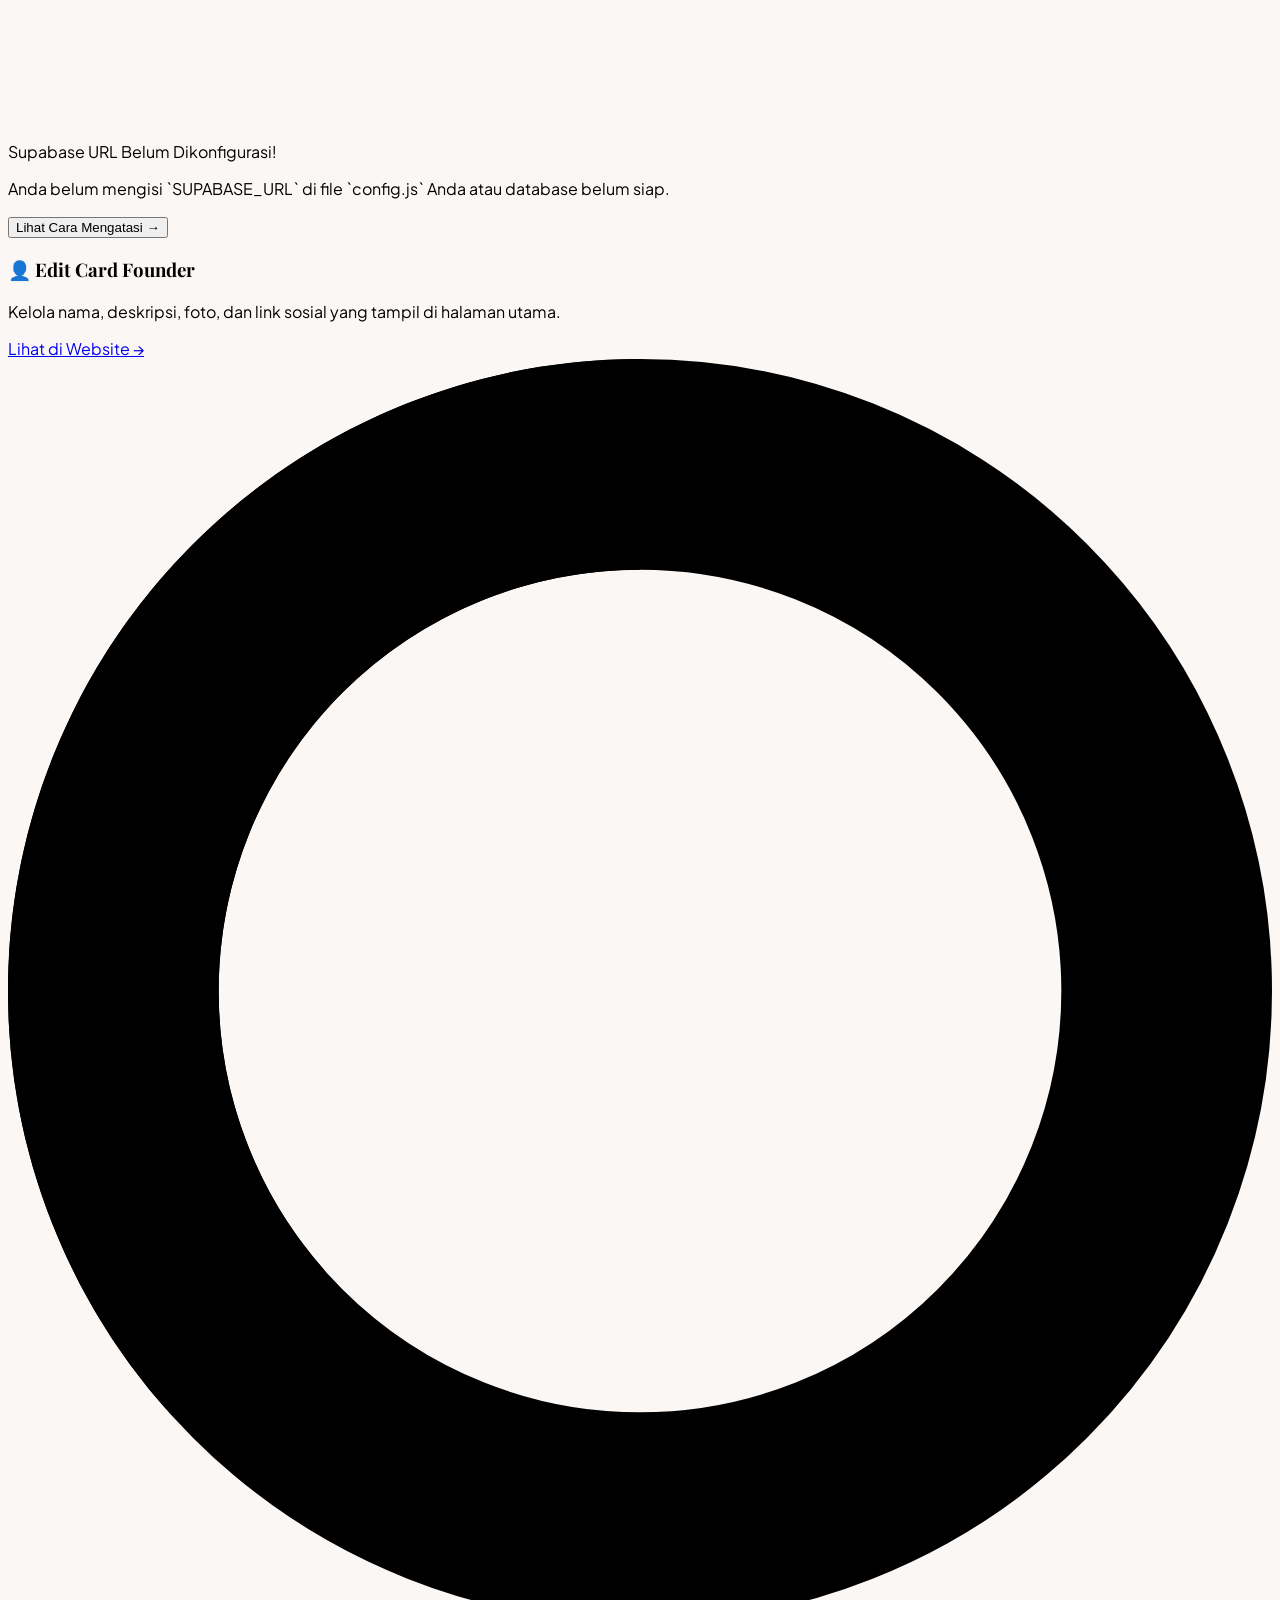
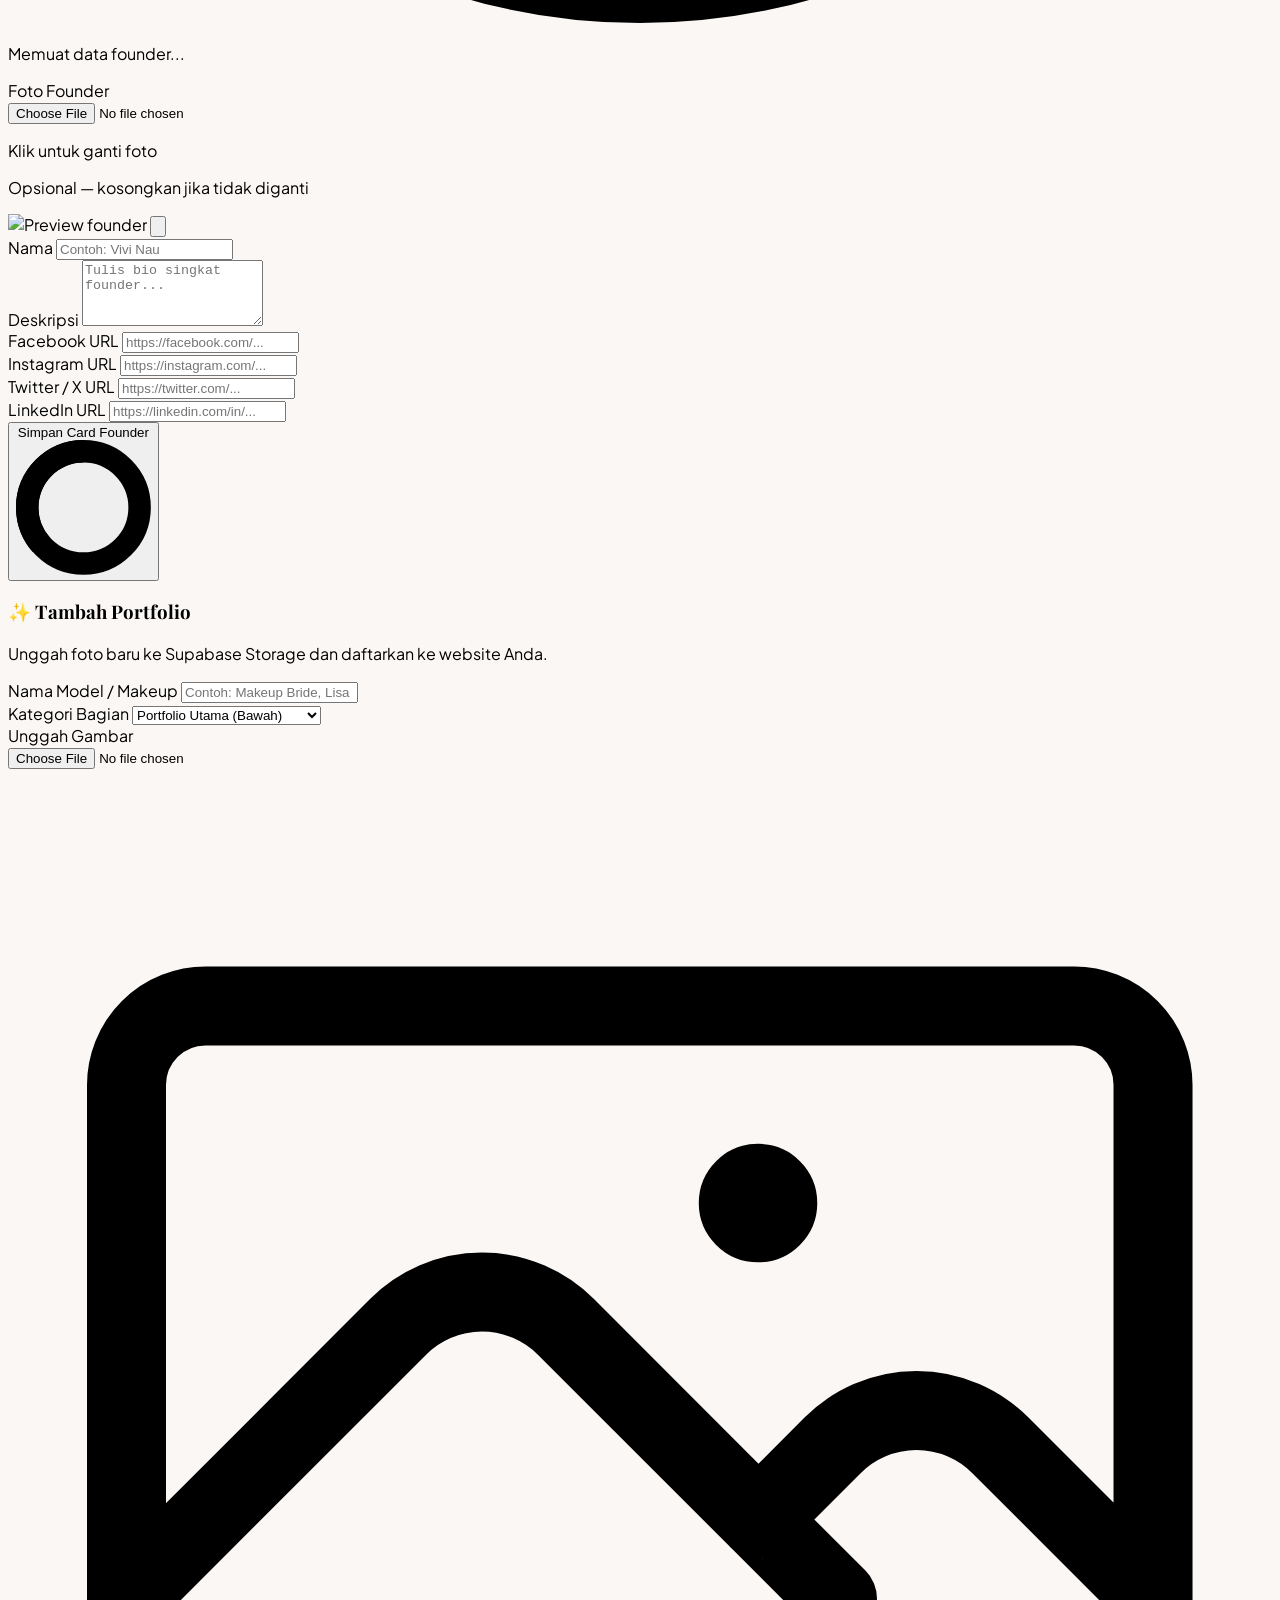
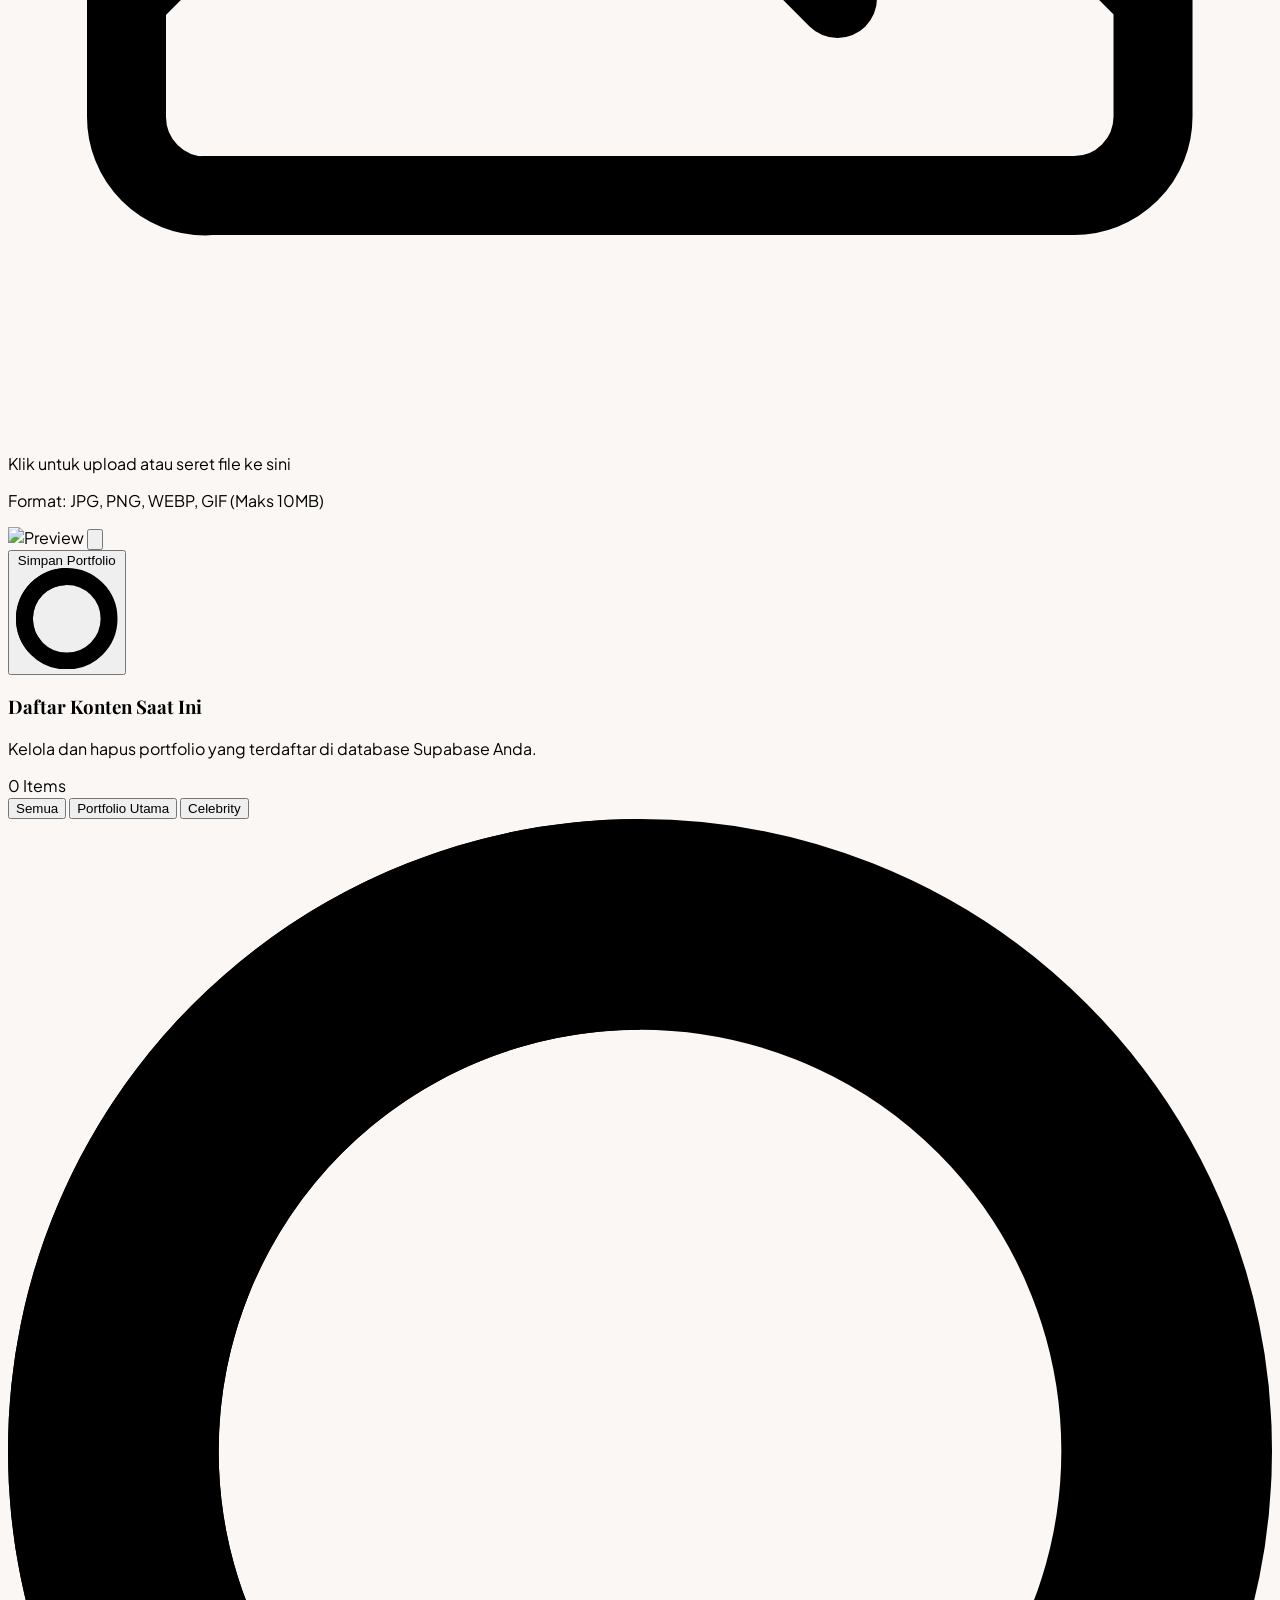
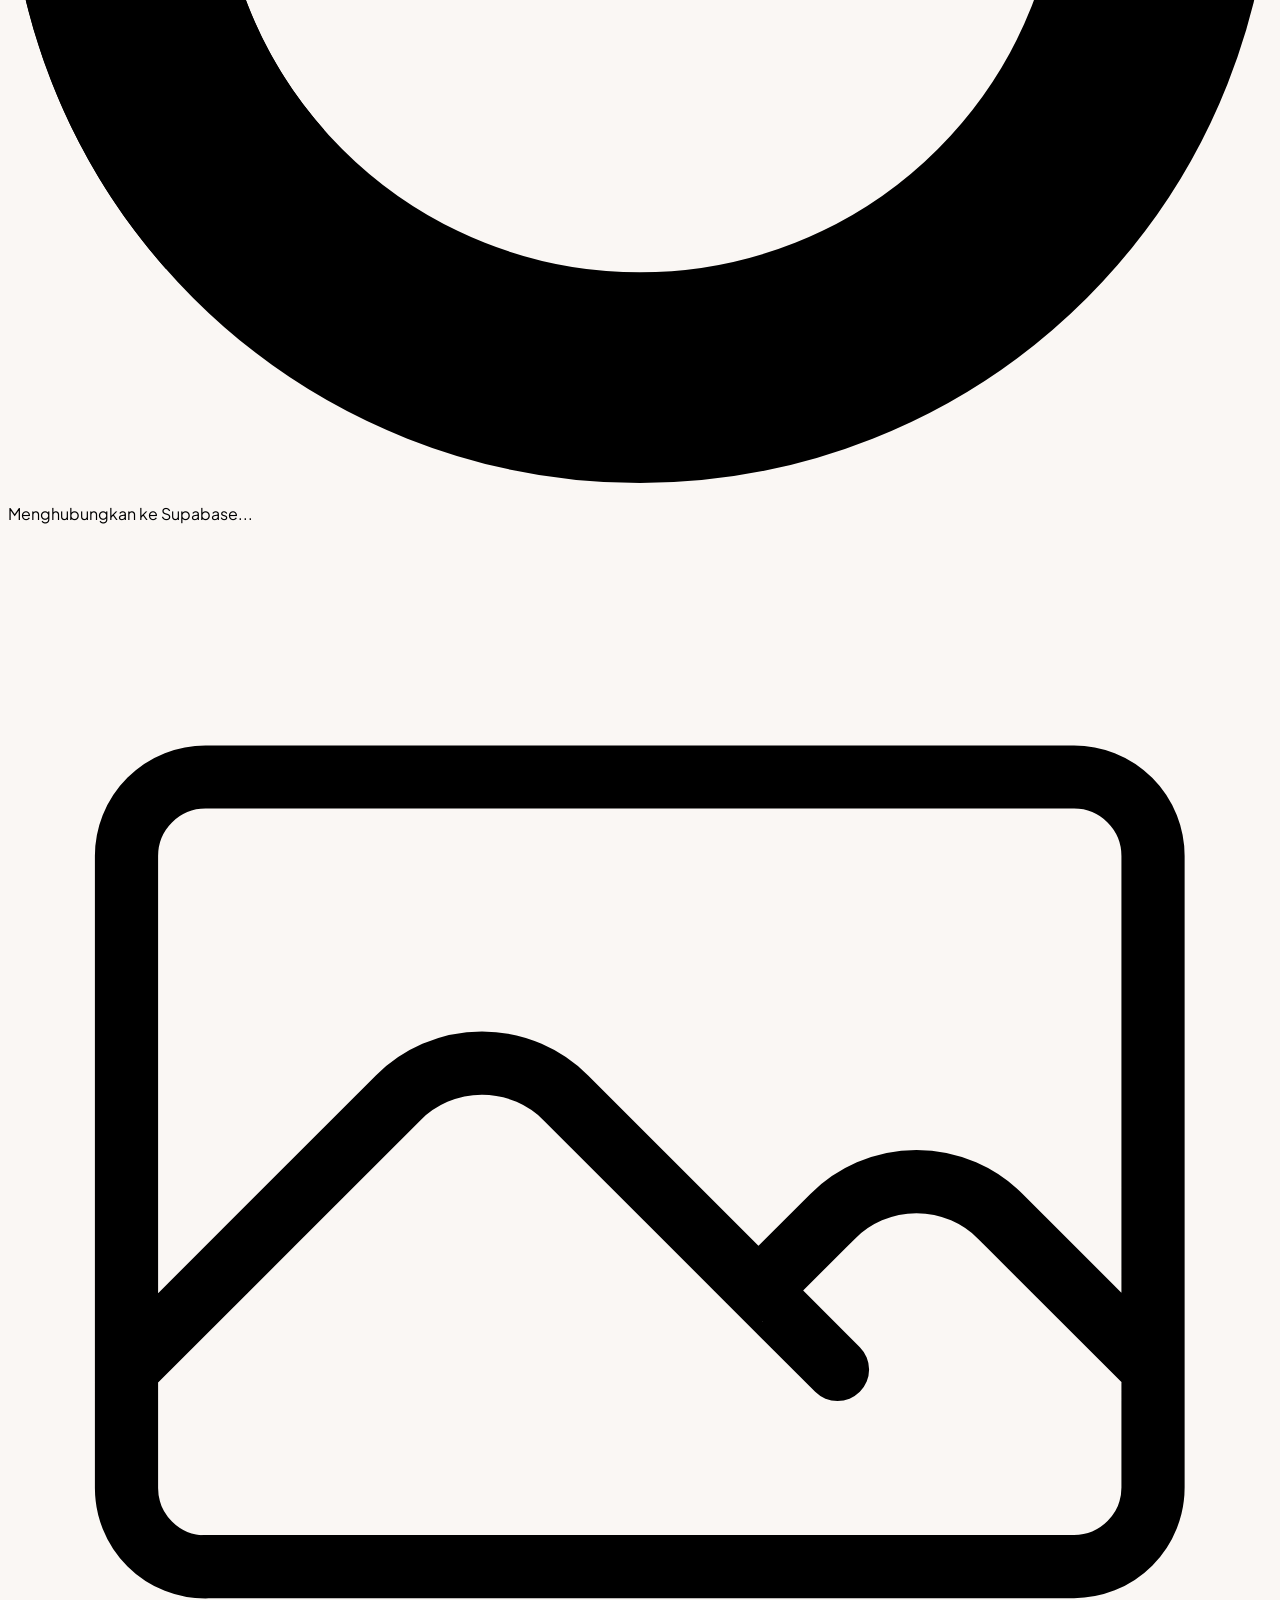
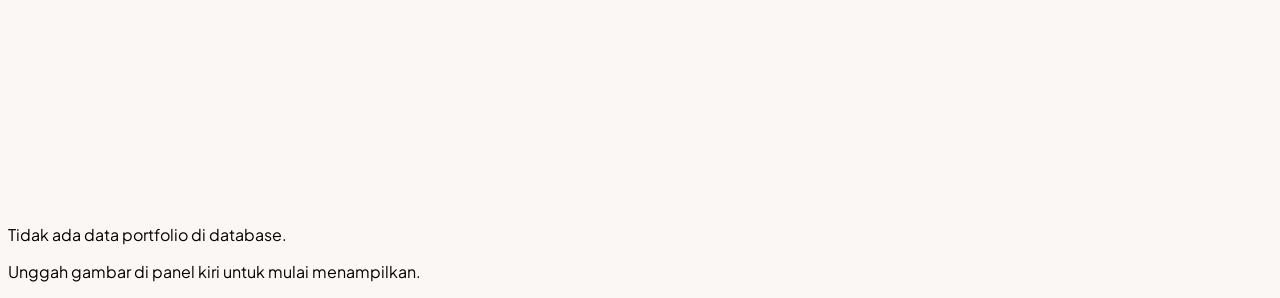
==== commit c14a3f58: "perbaikan" ====
--- a/admin.html
+++ b/admin.html
@@ -70,9 +70,7 @@
             class="w-full rounded-2xl bg-amber-800 py-3.5 px-6 font-medium text-white hover:bg-amber-900 active:bg-amber-950 transition-colors shadow shadow-amber-900/10 focus:outline-none focus:ring-2 focus:ring-amber-400 focus:ring-offset-2"
           >
             Masuk ke Dashboard
-          </button>
-          <p class="text-xs text-gray-400 mt-4">Default passcode: <span class="font-mono bg-amber-50/80 border border-amber-100 rounded px-1 text-amber-800">admin123</span></p>
-        </form>
+          </button></form>
       </div>
     </div>
 
@@ -124,6 +122,126 @@
             Lihat Cara Mengatasi →
           </button>
         </div>
+
+        <!-- FOUNDER CARD EDITOR -->
+        <section class="bg-white rounded-3xl border border-[#f0e3db] p-6 shadow-sm">
+          <div class="flex flex-col sm:flex-row sm:items-start sm:justify-between gap-4 mb-6">
+            <div>
+              <h3 class="serif-heading text-xl font-bold text-gray-800 flex items-center gap-2">
+                <span class="w-8 h-8 rounded-full bg-violet-50 flex items-center justify-center text-violet-700 text-sm font-semibold">👤</span>
+                Edit Card Founder
+              </h3>
+              <p class="text-xs text-gray-500 mt-1">Kelola nama, deskripsi, foto, dan link sosial yang tampil di halaman utama.</p>
+            </div>
+            <a
+              href="index.html"
+              target="_blank"
+              rel="noopener noreferrer"
+              class="text-xs font-semibold text-amber-700 hover:text-amber-900 border border-amber-200 hover:bg-amber-50 px-3.5 py-2 rounded-xl transition shrink-0 self-start"
+            >
+              Lihat di Website →
+            </a>
+          </div>
+
+          <div id="founderLoadingState" class="py-10 text-center">
+            <svg class="animate-spin mx-auto h-7 w-7 text-amber-800 mb-2" xmlns="http://www.w3.org/2000/svg" fill="none" viewBox="0 0 24 24">
+              <circle class="opacity-25" cx="12" cy="12" r="10" stroke="currentColor" stroke-width="4"></circle>
+              <path class="opacity-75" fill="currentColor" d="M4 12a8 8 0 018-8V0C5.373 0 0 5.373 0 12h4zm2 5.291A7.962 7.962 0 014 12H0c0 3.042 1.135 5.824 3 7.938l3-2.647z"></path>
+            </svg>
+            <p class="text-sm text-gray-500">Memuat data founder...</p>
+          </div>
+
+          <form id="founderForm" class="hidden">
+            <input type="hidden" id="founderId" name="founderId" />
+            <input type="hidden" id="founderImageUrl" name="founderImageUrl" />
+
+            <div class="grid grid-cols-1 lg:grid-cols-12 gap-6">
+              <div class="lg:col-span-4 space-y-4">
+                <div>
+                  <label class="block text-xs font-semibold text-gray-700 mb-1.5">Foto Founder</label>
+                  <div
+                    id="founderDropzone"
+                    class="border-2 border-dashed border-[#d9c5b6] hover:border-violet-400 bg-violet-50/20 hover:bg-violet-50/40 rounded-2xl p-5 text-center cursor-pointer transition"
+                  >
+                    <input type="file" id="founderFileInput" accept="image/*" class="hidden" />
+                    <p class="text-xs font-semibold text-violet-800">Klik untuk ganti foto</p>
+                    <p class="text-[10px] text-gray-400 mt-1">Opsional — kosongkan jika tidak diganti</p>
+                  </div>
+                  <div id="founderPreviewContainer" class="mt-3 relative rounded-2xl overflow-hidden shadow-sm border border-[#f0e3db]">
+                    <img id="founderPreview" src="" alt="Preview founder" class="w-full aspect-square object-cover bg-violet-50" />
+                    <button
+                      type="button"
+                      id="btnRemoveFounderPreview"
+                      class="absolute top-2 right-2 bg-red-600/90 text-white rounded-full p-1.5 hover:bg-red-700 transition hidden"
+                      title="Batalkan foto baru"
+                    >
+                      <svg xmlns="http://www.w3.org/2000/svg" fill="none" viewBox="0 0 24 24" stroke-width="2.5" stroke="currentColor" class="w-4 h-4">
+                        <path stroke-linecap="round" stroke-linejoin="round" d="M6 18 18 6M6 6l12 12" />
+                      </svg>
+                    </button>
+                  </div>
+                </div>
+              </div>
+
+              <div class="lg:col-span-8 space-y-4">
+                <div>
+                  <label for="founderName" class="block text-xs font-semibold text-gray-700 mb-1.5">Nama</label>
+                  <input
+                    type="text"
+                    id="founderName"
+                    name="founderName"
+                    placeholder="Contoh: Vivi Nau"
+                    class="w-full rounded-xl border border-[#e2d5cb] bg-white py-2.5 px-3.5 text-sm shadow-sm focus:border-amber-500 focus:outline-none focus:ring-2 focus:ring-amber-100 transition"
+                    required
+                  />
+                </div>
+
+                <div>
+                  <label for="founderDescription" class="block text-xs font-semibold text-gray-700 mb-1.5">Deskripsi</label>
+                  <textarea
+                    id="founderDescription"
+                    name="founderDescription"
+                    rows="4"
+                    placeholder="Tulis bio singkat founder..."
+                    class="w-full rounded-xl border border-[#e2d5cb] bg-white py-2.5 px-3.5 text-sm shadow-sm focus:border-amber-500 focus:outline-none focus:ring-2 focus:ring-amber-100 transition resize-y"
+                    required
+                  ></textarea>
+                </div>
+
+                <div class="grid grid-cols-1 sm:grid-cols-2 gap-4">
+                  <div>
+                    <label for="founderFacebook" class="block text-xs font-semibold text-gray-700 mb-1.5">Facebook URL</label>
+                    <input type="url" id="founderFacebook" name="founderFacebook" placeholder="https://facebook.com/..." class="w-full rounded-xl border border-[#e2d5cb] bg-white py-2.5 px-3.5 text-sm shadow-sm focus:border-amber-500 focus:outline-none focus:ring-2 focus:ring-amber-100 transition" />
+                  </div>
+                  <div>
+                    <label for="founderInstagram" class="block text-xs font-semibold text-gray-700 mb-1.5">Instagram URL</label>
+                    <input type="url" id="founderInstagram" name="founderInstagram" placeholder="https://instagram.com/..." class="w-full rounded-xl border border-[#e2d5cb] bg-white py-2.5 px-3.5 text-sm shadow-sm focus:border-amber-500 focus:outline-none focus:ring-2 focus:ring-amber-100 transition" />
+                  </div>
+                  <div>
+                    <label for="founderTwitter" class="block text-xs font-semibold text-gray-700 mb-1.5">Twitter / X URL</label>
+                    <input type="url" id="founderTwitter" name="founderTwitter" placeholder="https://twitter.com/..." class="w-full rounded-xl border border-[#e2d5cb] bg-white py-2.5 px-3.5 text-sm shadow-sm focus:border-amber-500 focus:outline-none focus:ring-2 focus:ring-amber-100 transition" />
+                  </div>
+                  <div>
+                    <label for="founderLinkedin" class="block text-xs font-semibold text-gray-700 mb-1.5">LinkedIn URL</label>
+                    <input type="url" id="founderLinkedin" name="founderLinkedin" placeholder="https://linkedin.com/in/..." class="w-full rounded-xl border border-[#e2d5cb] bg-white py-2.5 px-3.5 text-sm shadow-sm focus:border-amber-500 focus:outline-none focus:ring-2 focus:ring-amber-100 transition" />
+                  </div>
+                </div>
+
+                <button
+                  type="submit"
+                  id="btnFounderSubmit"
+                  class="w-full sm:w-auto min-w-[200px] bg-violet-700 text-white rounded-xl py-3 px-6 font-semibold text-sm hover:bg-violet-800 active:bg-violet-900 transition flex items-center justify-center gap-2 shadow"
+                >
+                  <span id="btnFounderSubmitText">Simpan Card Founder</span>
+                  <svg id="founderSubmitSpinner" class="animate-spin h-4 w-4 text-white hidden" xmlns="http://www.w3.org/2000/svg" fill="none" viewBox="0 0 24 24">
+                    <circle class="opacity-25" cx="12" cy="12" r="10" stroke="currentColor" stroke-width="4"></circle>
+                    <path class="opacity-75" fill="currentColor" d="M4 12a8 8 0 018-8V0C5.373 0 0 5.373 0 12h4zm2 5.291A7.962 7.962 0 014 12H0c0 3.042 1.135 5.824 3 7.938l3-2.647z"></path>
+                  </svg>
+                </button>
+              </div>
+            </div>
+          </form>
+        </section>
 
         <!-- TWO COLUMN LAYOUT: Form (Left) & Current Items (Right) -->
         <div class="grid grid-cols-1 lg:grid-cols-12 gap-8">
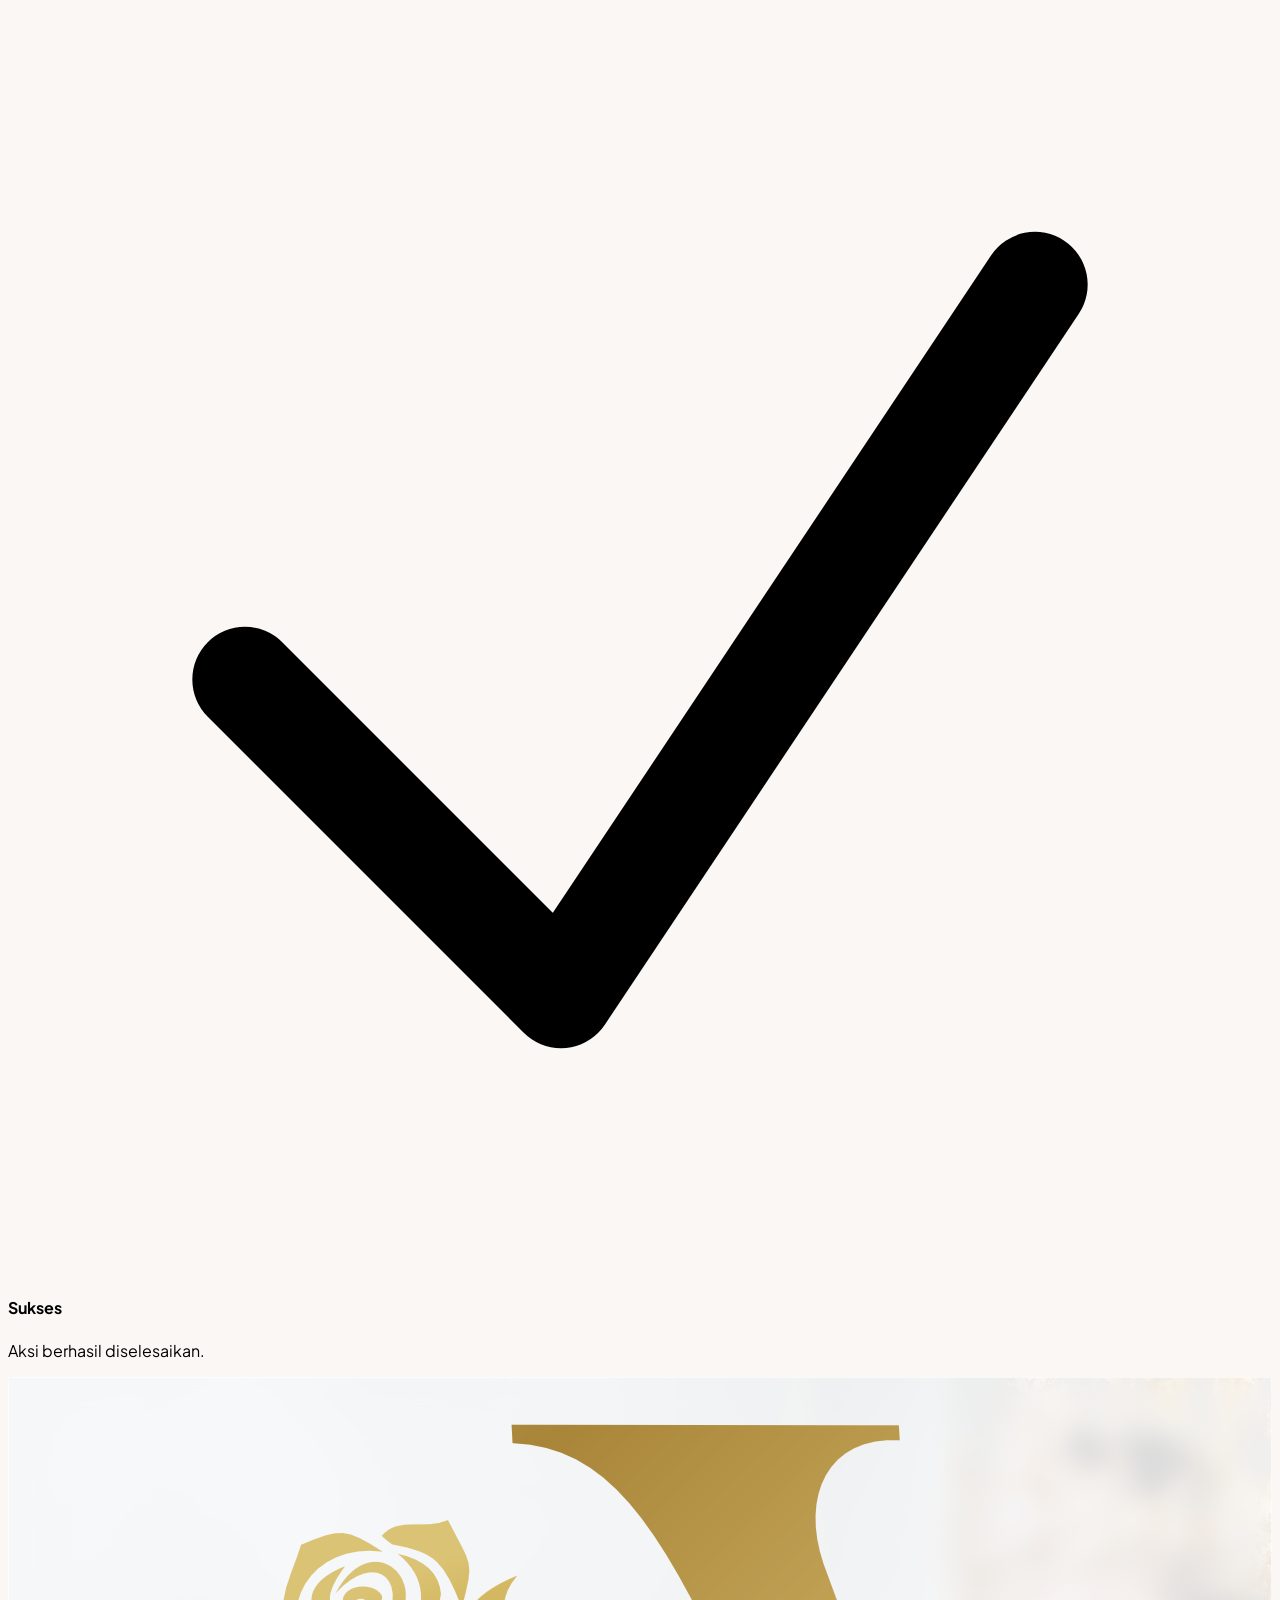
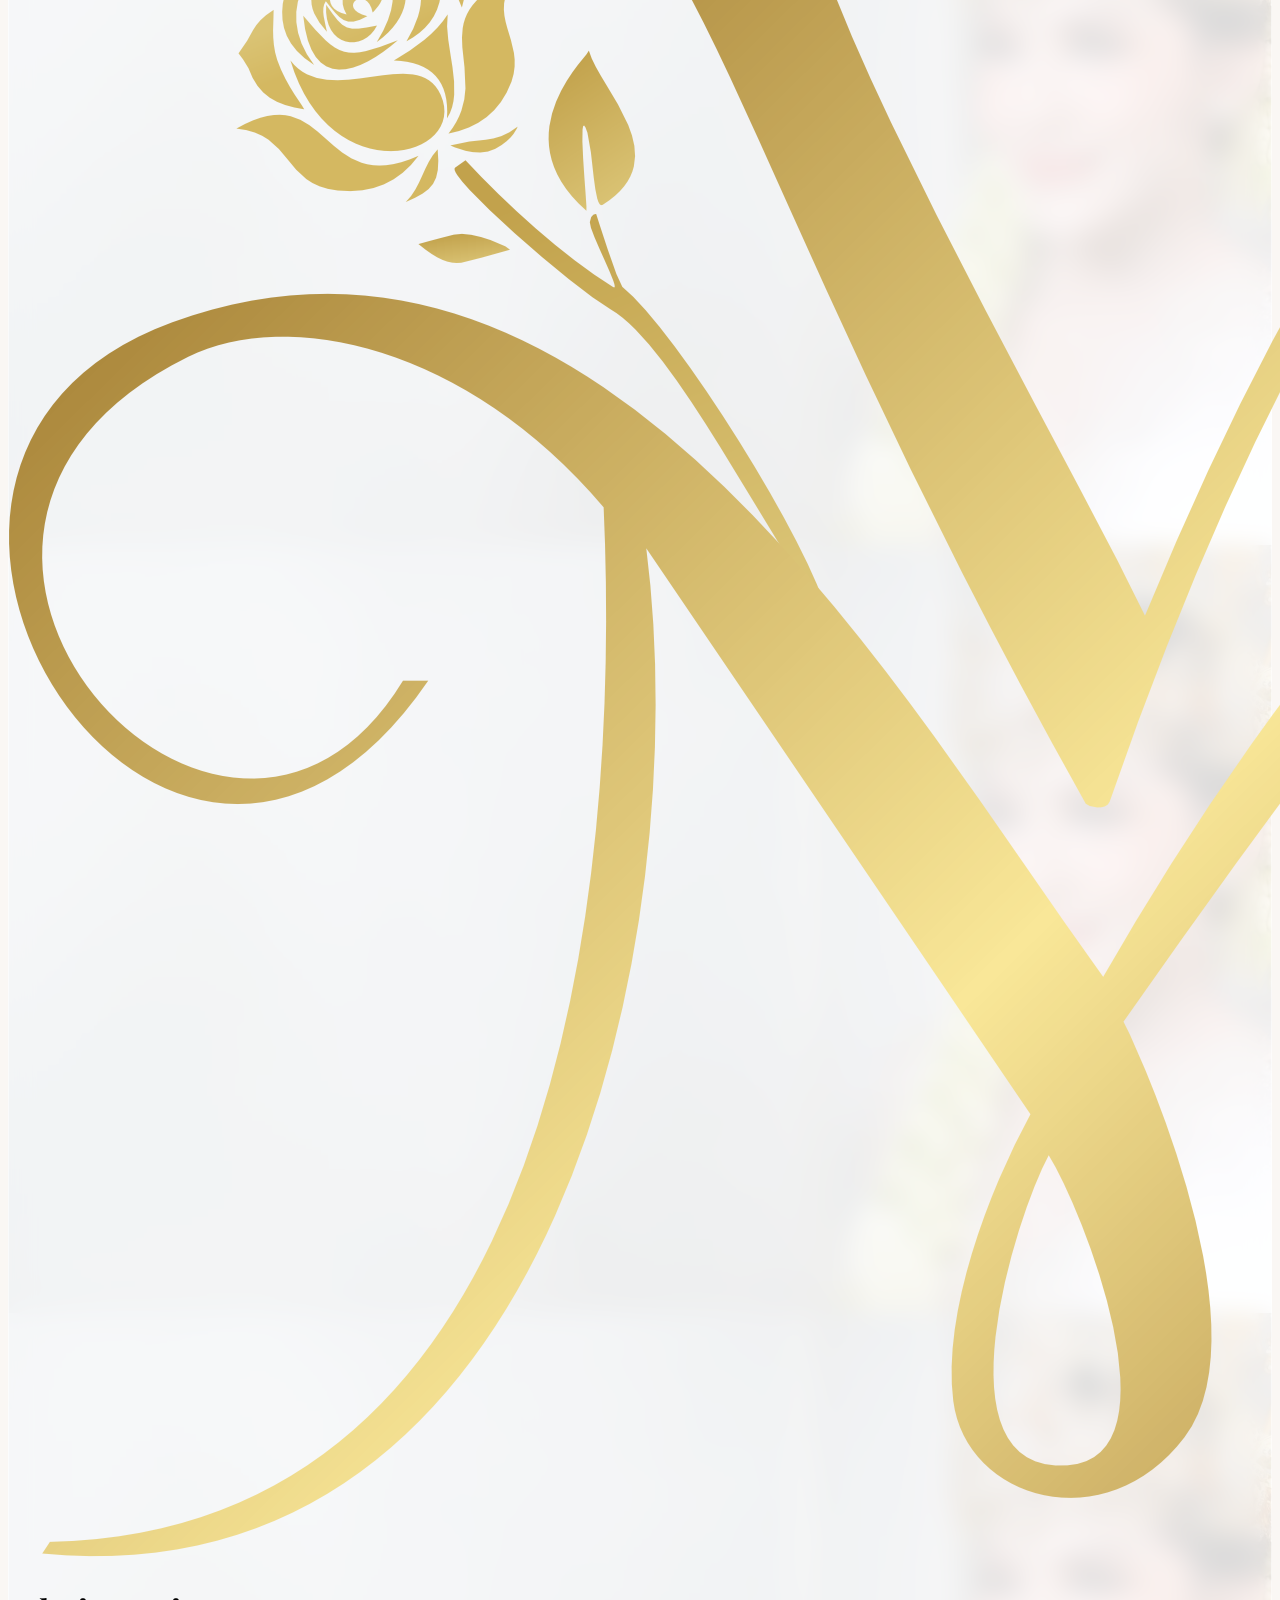
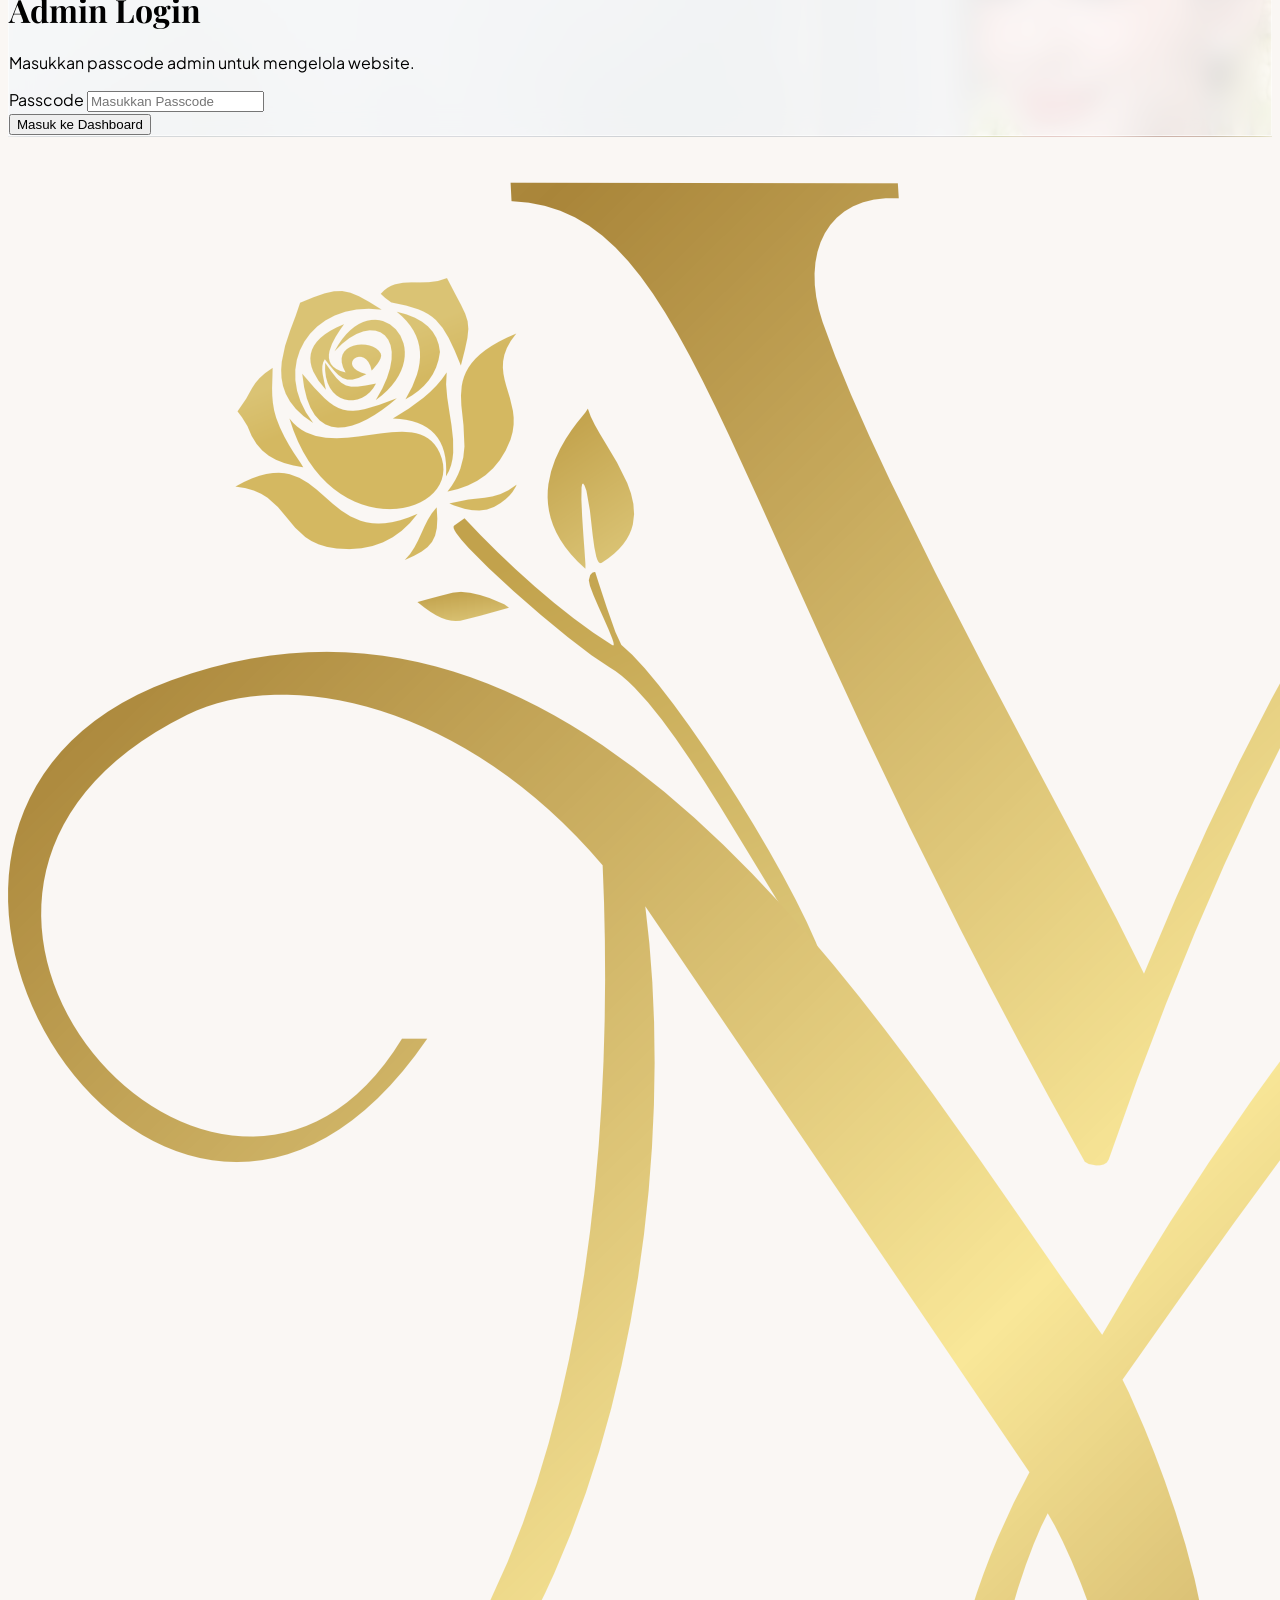
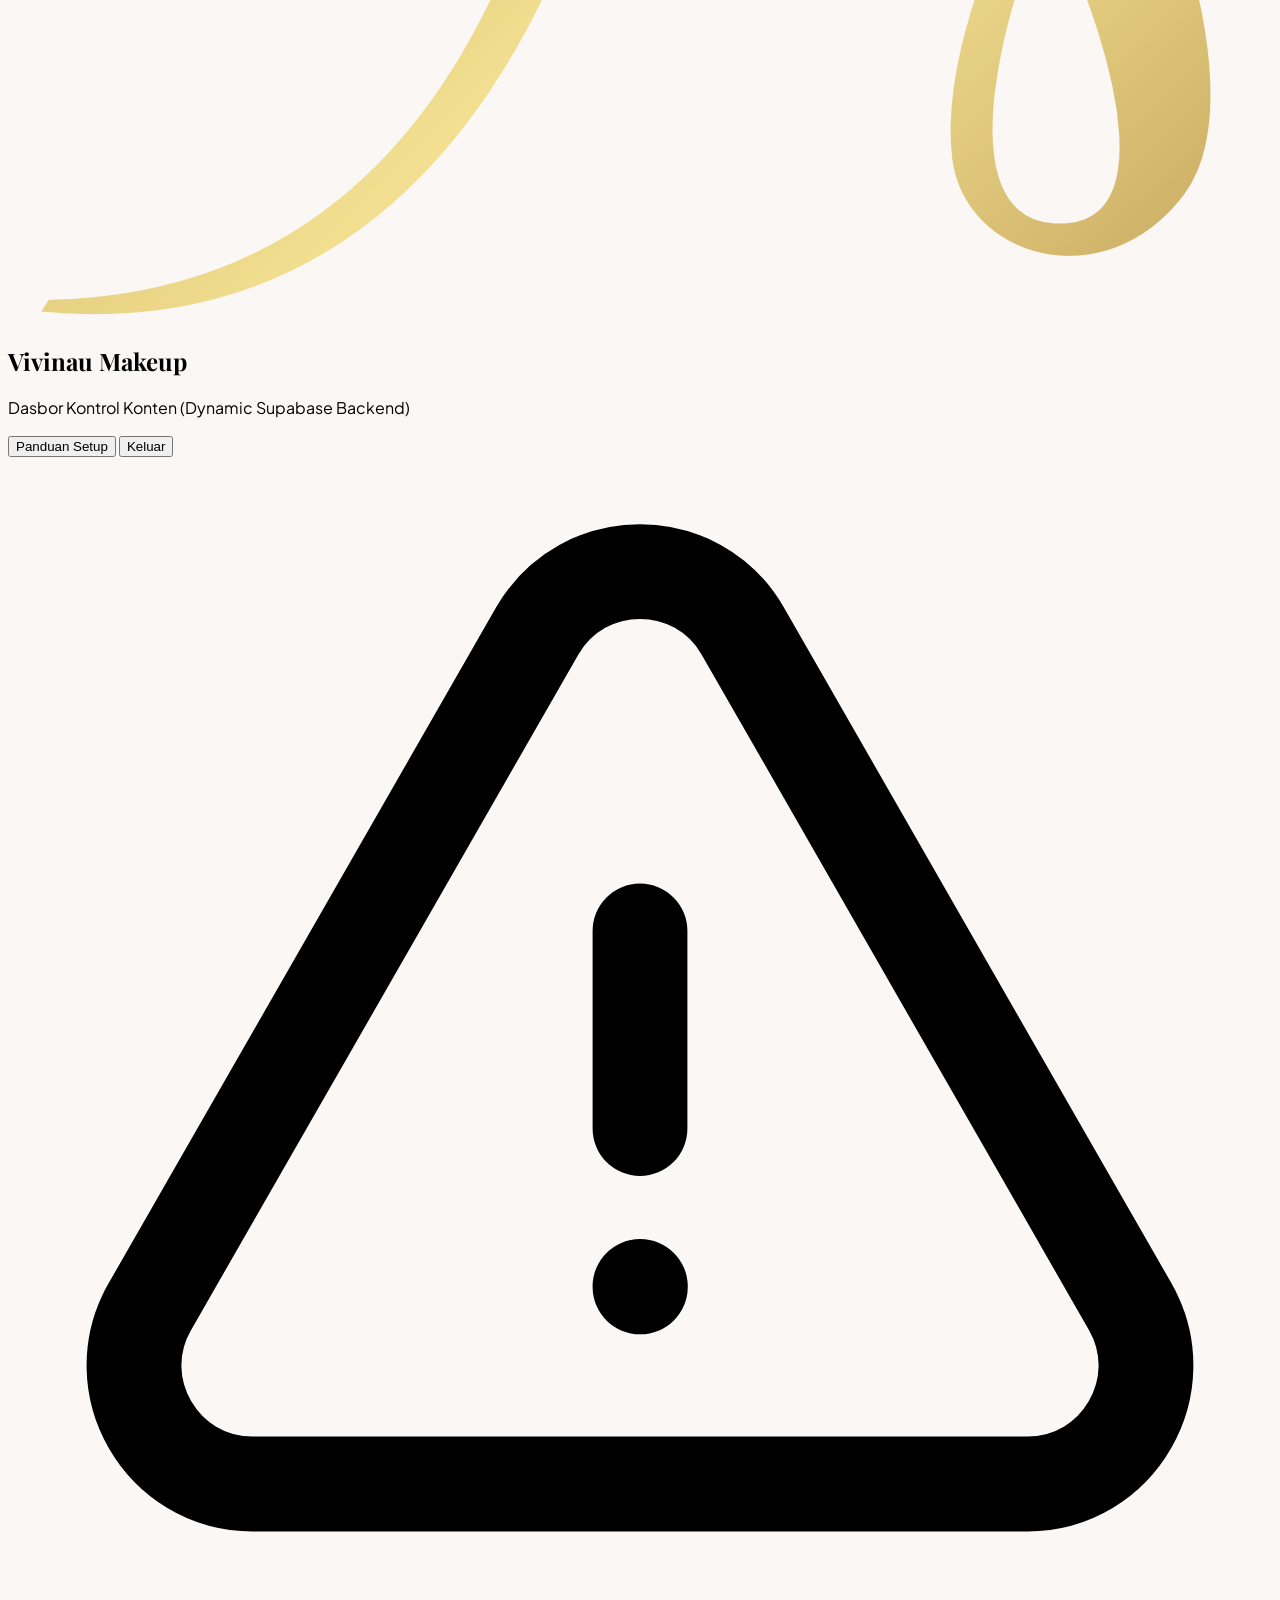
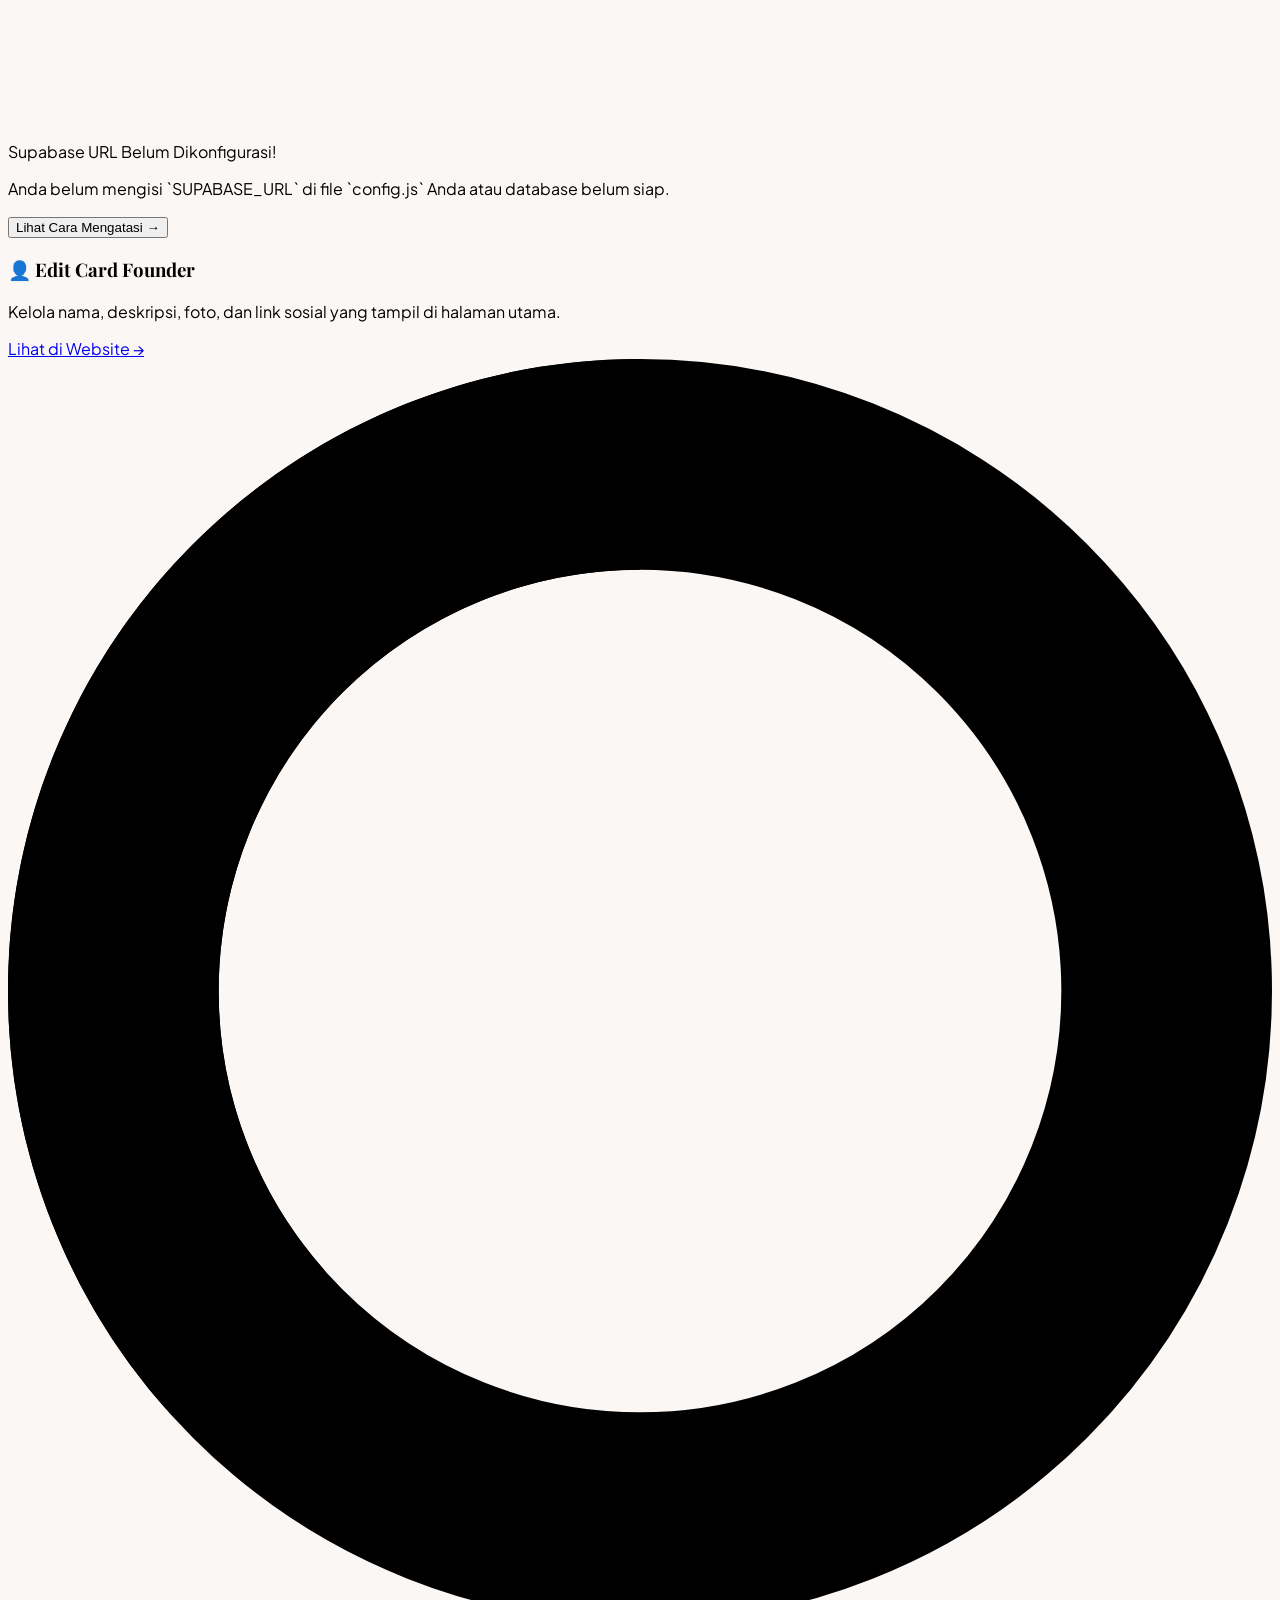
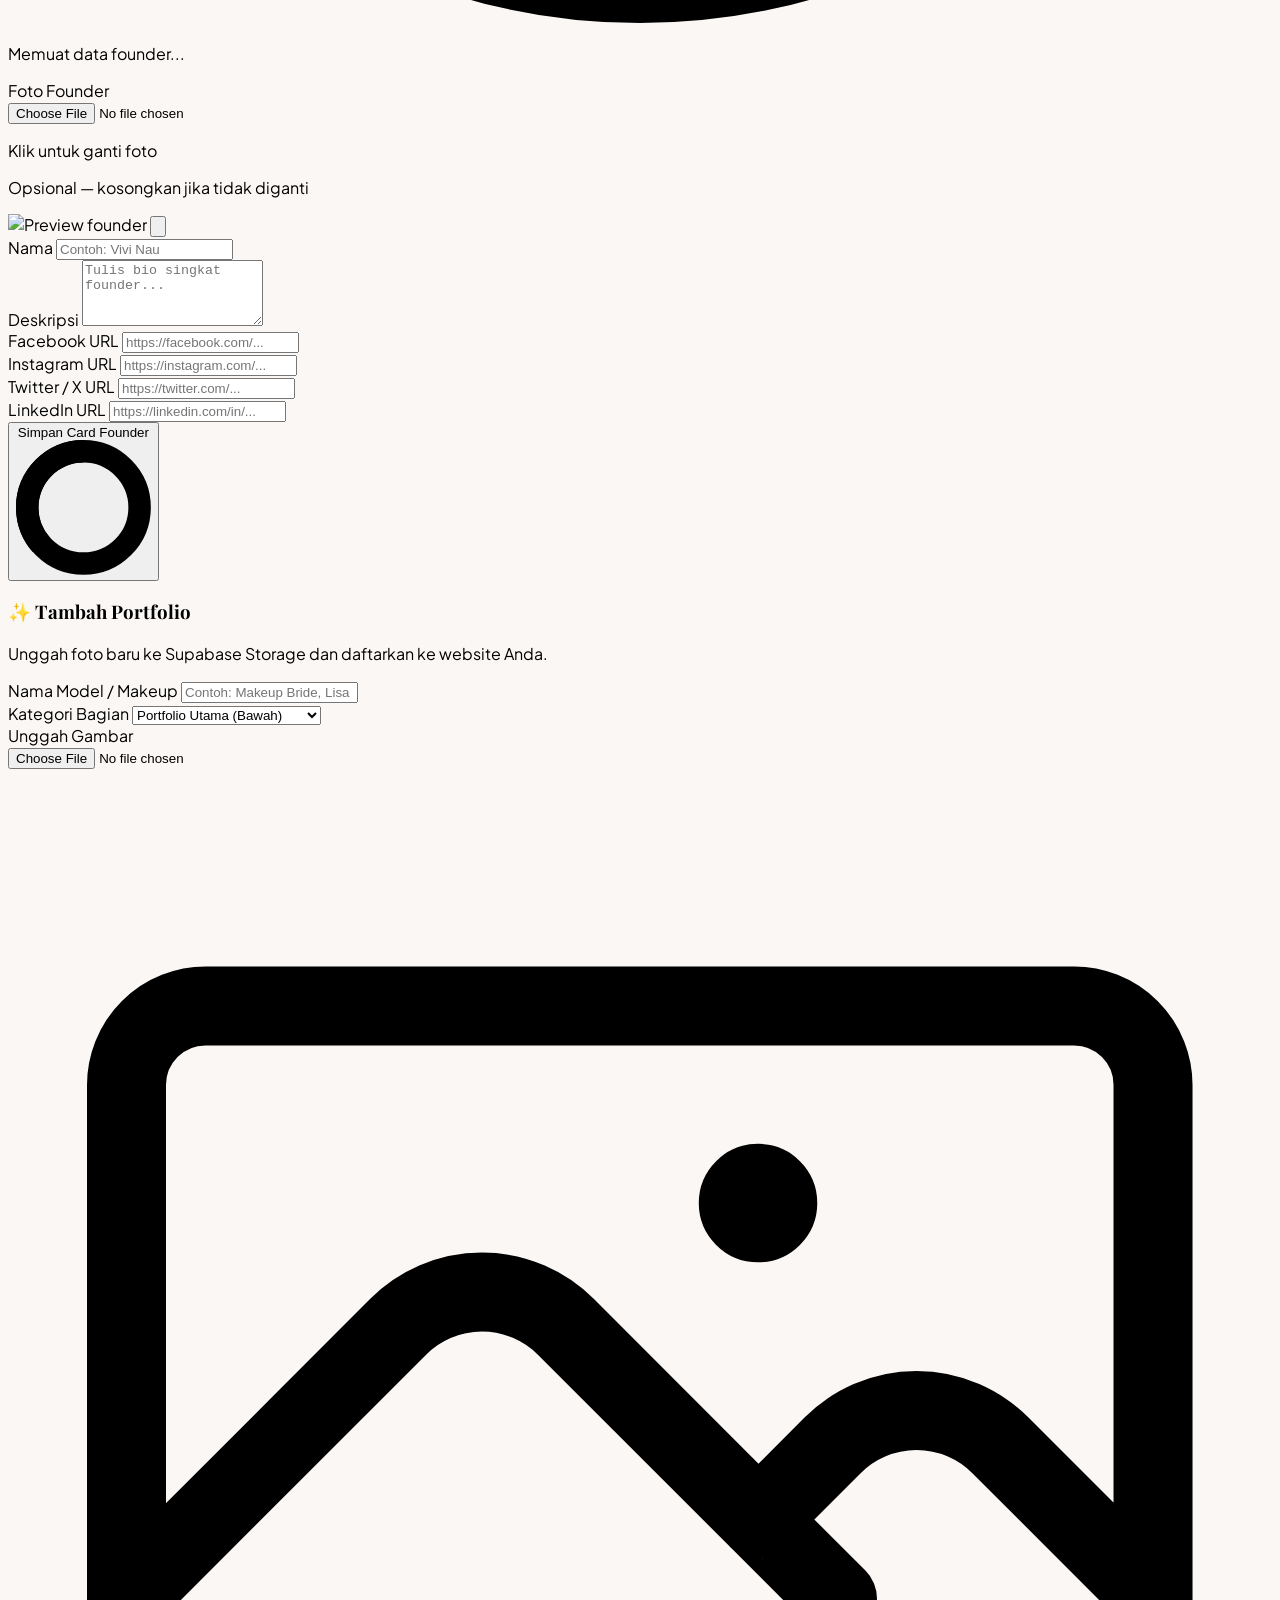
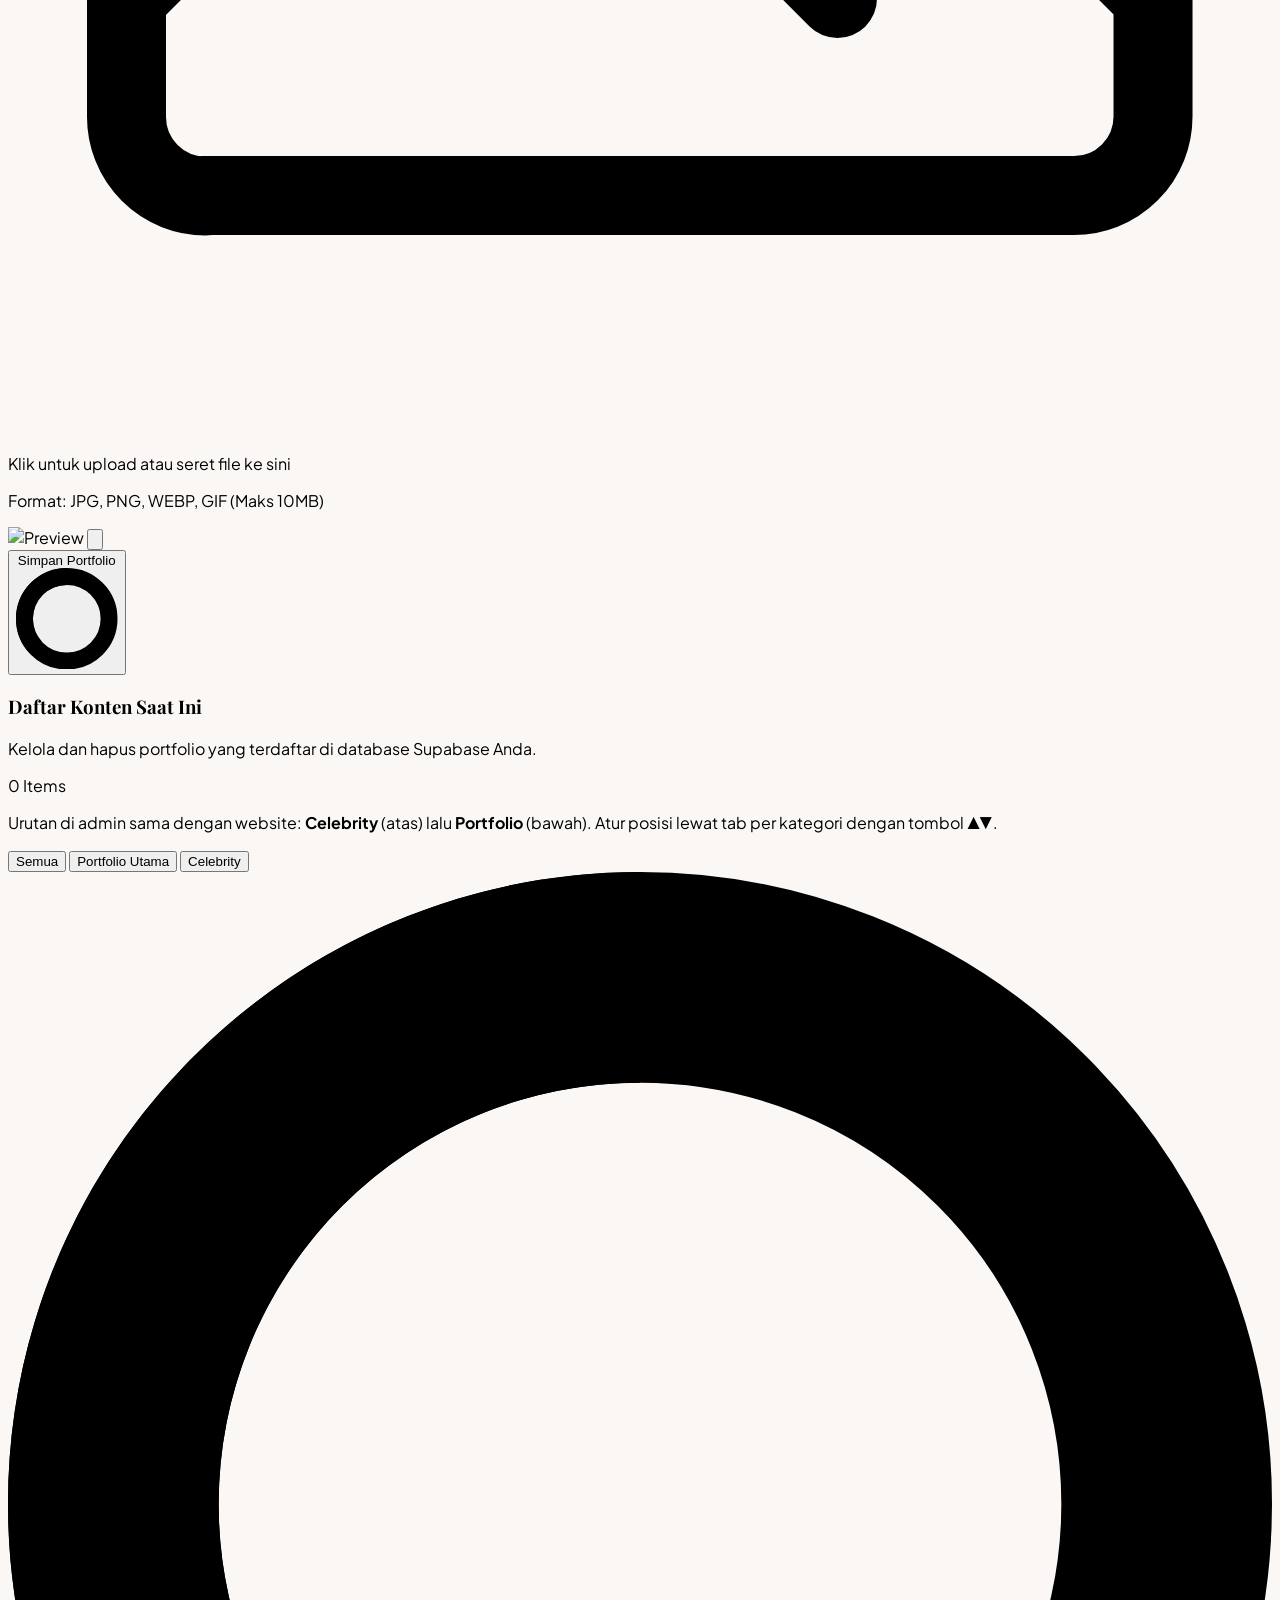
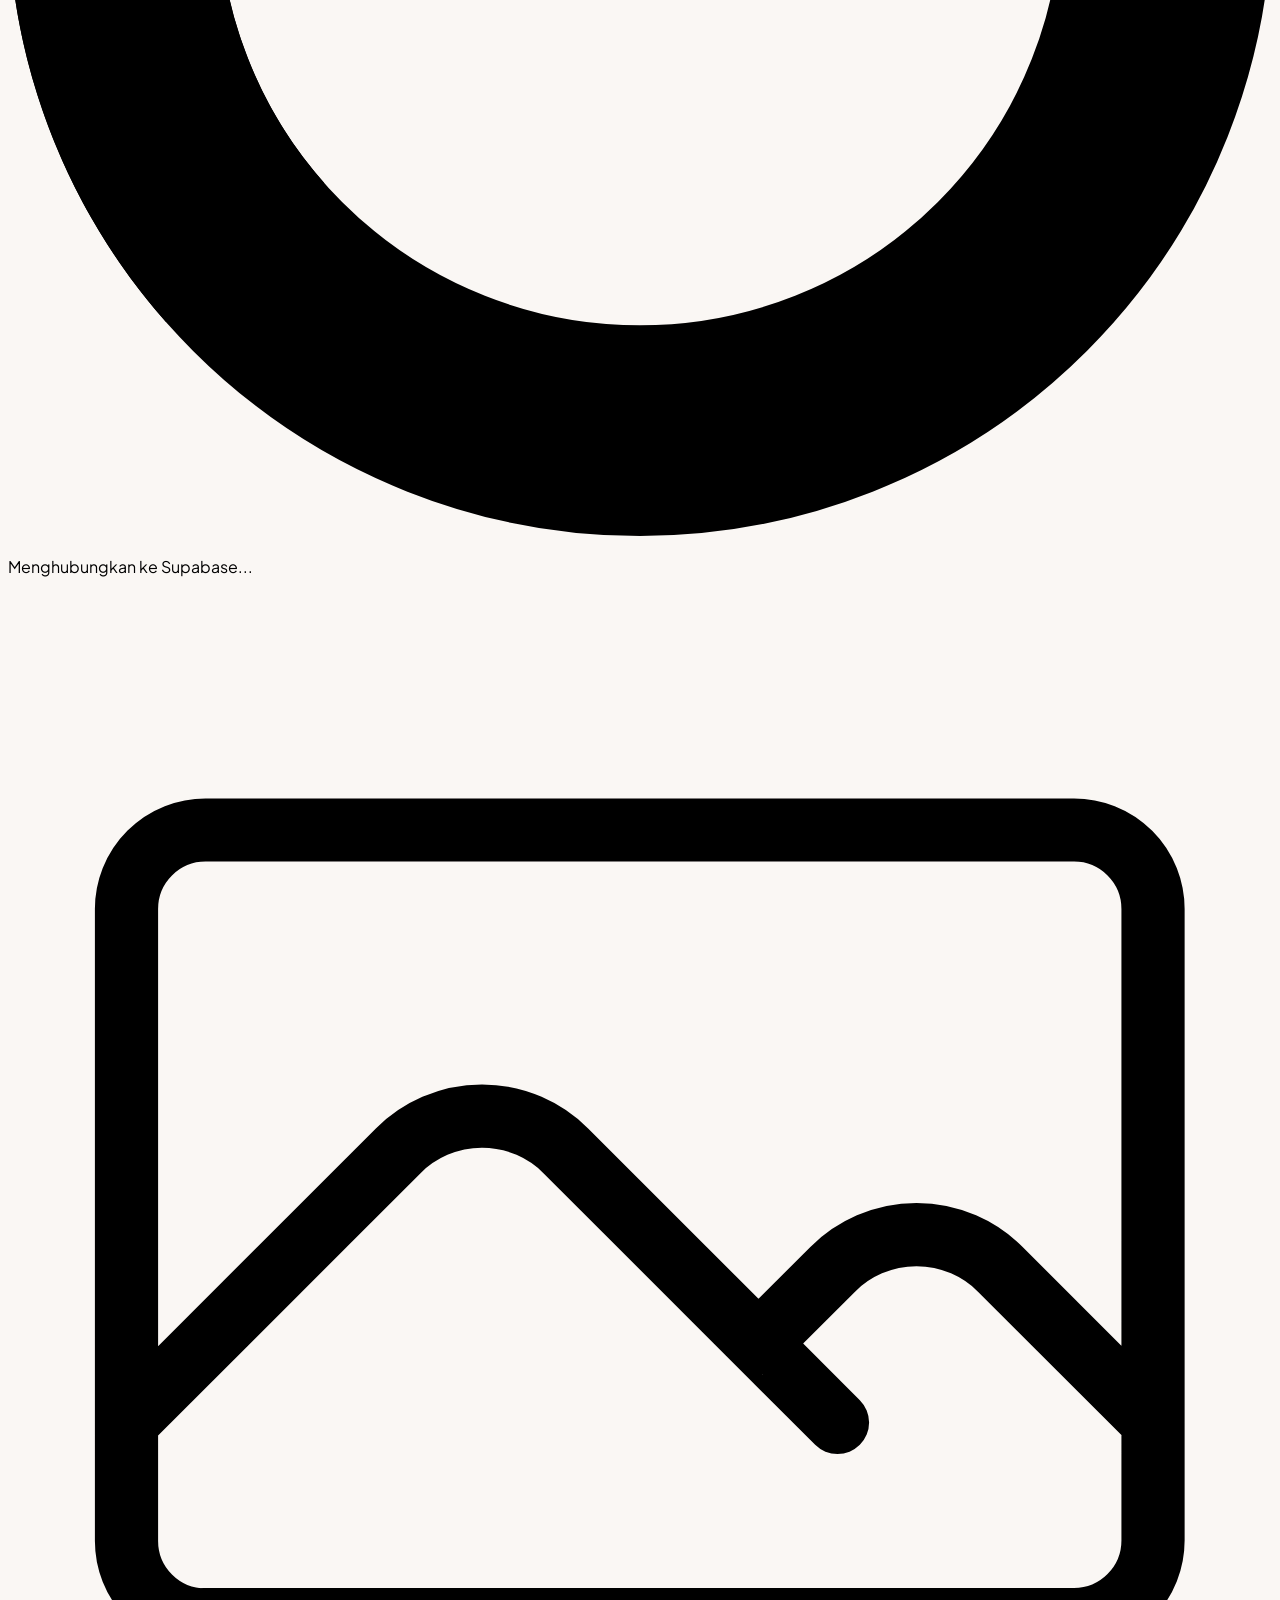
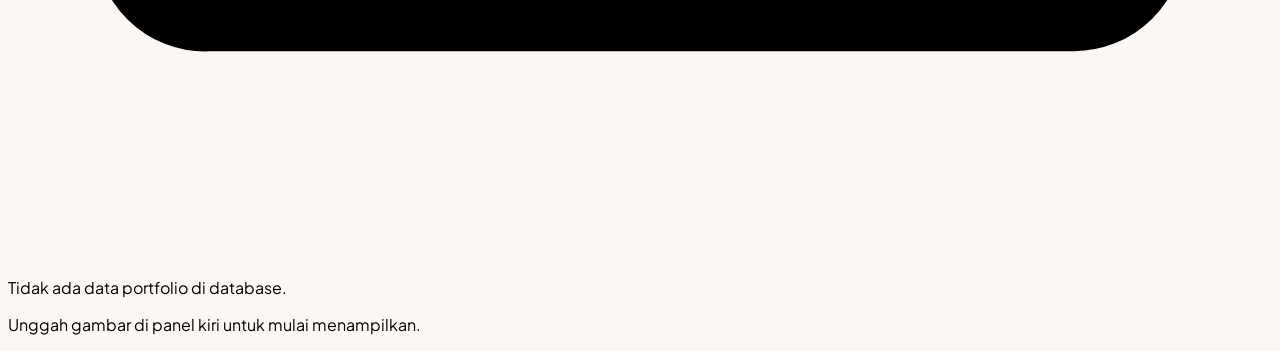
==== commit 4fbcf2d1: "perbaikan" ====
--- a/admin.html
+++ b/admin.html
@@ -13,11 +13,11 @@
     <script src="https://cdn.tailwindcss.com"></script>
     <style>
       body {
-        font-family: 'Plus Jakarta Sans', sans-serif;
+        font-family: "Plus Jakarta Sans", sans-serif;
         background-color: #faf7f4;
       }
       .serif-heading {
-        font-family: 'Playfair Display', serif;
+        font-family: "Playfair Display", serif;
       }
       .glass {
         background: rgba(255, 255, 255, 0.85);
@@ -27,11 +27,26 @@
       }
     </style>
   </head>
-  <body class="min-h-screen text-gray-800 antialiased selection:bg-amber-100 selection:text-amber-900">
+  <body
+    class="min-h-screen text-gray-800 antialiased selection:bg-amber-100 selection:text-amber-900"
+  >
     <!-- TOAST NOTIFICATION -->
-    <div id="toast" class="fixed top-5 right-5 z-[200] max-w-sm rounded-2xl bg-white border border-gray-150 p-4 shadow-xl translate-y-[-100px] opacity-0 transition-all duration-300 pointer-events-none flex items-center gap-3">
-      <div id="toastIcon" class="w-8 h-8 rounded-full flex items-center justify-center bg-amber-50 text-amber-700">
-        <svg xmlns="http://www.w3.org/2000/svg" fill="none" viewBox="0 0 24 24" stroke-width="2" stroke="currentColor" class="w-5 h-5">
+    <div
+      id="toast"
+      class="fixed top-5 right-5 z-[200] max-w-sm rounded-2xl bg-white border border-gray-150 p-4 shadow-xl translate-y-[-100px] opacity-0 transition-all duration-300 pointer-events-none flex items-center gap-3"
+    >
+      <div
+        id="toastIcon"
+        class="w-8 h-8 rounded-full flex items-center justify-center bg-amber-50 text-amber-700"
+      >
+        <svg
+          xmlns="http://www.w3.org/2000/svg"
+          fill="none"
+          viewBox="0 0 24 24"
+          stroke-width="2"
+          stroke="currentColor"
+          class="w-5 h-5"
+        >
           <path stroke-linecap="round" stroke-linejoin="round" d="m4.5 12.75 6 6 9-13.5" />
         </svg>
       </div>
@@ -42,15 +57,30 @@
     </div>
 
     <!-- LOGIN SCREEN -->
-    <div id="loginScreen" class="fixed inset-0 z-50 flex items-center justify-center bg-cover bg-center p-4 transition-opacity duration-300" style="background-image: url('assets/images/bg.jpg');">
+    <div
+      id="loginScreen"
+      class="fixed inset-0 z-50 flex items-center justify-center bg-cover bg-center p-4 transition-opacity duration-300"
+      style="background-image: url(&quot;assets/images/bg.jpg&quot;)"
+    >
       <div class="absolute inset-0 bg-[#fbf8f5]/90 backdrop-blur-[4px]"></div>
-      <div class="relative w-full max-w-md rounded-3xl glass p-8 text-center shadow-2xl border border-white/60">
+      <div
+        class="relative w-full max-w-md rounded-3xl glass p-8 text-center shadow-2xl border border-white/60"
+      >
         <!-- Logo -->
         <div class="mx-auto mb-6 flex justify-center">
-          <img src="assets/images/logo.png" alt="Logo" class="h-16 w-auto object-contain drop-shadow" onerror="this.src='https://api.dicebear.com/7.x/initials/svg?seed=VM&backgroundColor=d97706'" />
+          <img
+            src="assets/images/logo.png"
+            alt="Logo"
+            class="h-16 w-auto object-contain drop-shadow"
+            onerror="
+              this.src = 'https://api.dicebear.com/7.x/initials/svg?seed=VM&backgroundColor=d97706'
+            "
+          />
         </div>
         <h1 class="serif-heading text-3xl font-bold text-amber-900">Admin Login</h1>
-        <p class="mt-2 text-sm text-amber-800/80">Masukkan passcode admin untuk mengelola website.</p>
+        <p class="mt-2 text-sm text-amber-800/80">
+          Masukkan passcode admin untuk mengelola website.
+        </p>
 
         <form id="loginForm" class="mt-6 space-y-4">
           <div>
@@ -70,20 +100,32 @@
             class="w-full rounded-2xl bg-amber-800 py-3.5 px-6 font-medium text-white hover:bg-amber-900 active:bg-amber-950 transition-colors shadow shadow-amber-900/10 focus:outline-none focus:ring-2 focus:ring-amber-400 focus:ring-offset-2"
           >
             Masuk ke Dashboard
-          </button></form>
+          </button>
+        </form>
       </div>
     </div>
 
     <!-- MAIN APP SCREEN (DASHBOARD) - HIDDEN BY DEFAULT -->
     <div id="adminDashboard" class="hidden min-h-screen flex flex-col">
       <!-- Topbar Header -->
-      <header class="bg-white/80 border-b border-[#f0e3db] sticky top-0 z-30 backdrop-blur-md px-4 sm:px-6 md:px-8 py-4">
+      <header
+        class="bg-white/80 border-b border-[#f0e3db] sticky top-0 z-30 backdrop-blur-md px-4 sm:px-6 md:px-8 py-4"
+      >
         <div class="max-w-7xl mx-auto flex items-center justify-between gap-4">
           <div class="flex items-center gap-3">
-            <img src="assets/images/logo.png" alt="Logo" class="h-9 w-auto object-contain" onerror="this.style.display='none'" />
+            <img
+              src="assets/images/logo.png"
+              alt="Logo"
+              class="h-9 w-auto object-contain"
+              onerror="this.style.display = 'none'"
+            />
             <div>
-              <h2 class="serif-heading text-lg sm:text-xl font-bold text-amber-900">Vivinau Makeup</h2>
-              <p class="text-[10px] sm:text-xs text-stone-500">Dasbor Kontrol Konten (Dynamic Supabase Backend)</p>
+              <h2 class="serif-heading text-lg sm:text-xl font-bold text-amber-900">
+                Vivinau Makeup
+              </h2>
+              <p class="text-[10px] sm:text-xs text-stone-500">
+                Dasbor Kontrol Konten (Dynamic Supabase Backend)
+              </p>
             </div>
           </div>
           <div class="flex items-center gap-2 sm:gap-3">
@@ -108,17 +150,38 @@
       <!-- Main Container Grid -->
       <main class="flex-1 max-w-7xl w-full mx-auto p-4 sm:p-6 md:p-8 space-y-8">
         <!-- CONNECTION STATUS ERROR BANNER -->
-        <div id="connWarning" class="bg-red-50 border border-red-200 text-red-800 p-4 rounded-2xl flex flex-col sm:flex-row sm:items-center justify-between gap-3 shadow-sm hidden">
+        <div
+          id="connWarning"
+          class="bg-red-50 border border-red-200 text-red-800 p-4 rounded-2xl flex flex-col sm:flex-row sm:items-center justify-between gap-3 shadow-sm hidden"
+        >
           <div class="flex items-start gap-3">
-            <svg xmlns="http://www.w3.org/2000/svg" fill="none" viewBox="0 0 24 24" stroke-width="1.8" stroke="currentColor" class="w-5 h-5 text-red-600 shrink-0 mt-0.5">
-              <path stroke-linecap="round" stroke-linejoin="round" d="M12 9v3.75m-9.303 3.376c-.866 1.5.217 3.374 1.948 3.374h14.71c1.73 0 2.813-1.874 1.948-3.374L13.949 3.3c-.866-1.5-3.032-1.5-3.898 0L2.697 16.126ZM12 15.75h.007v.008H12v-.008Z" />
+            <svg
+              xmlns="http://www.w3.org/2000/svg"
+              fill="none"
+              viewBox="0 0 24 24"
+              stroke-width="1.8"
+              stroke="currentColor"
+              class="w-5 h-5 text-red-600 shrink-0 mt-0.5"
+            >
+              <path
+                stroke-linecap="round"
+                stroke-linejoin="round"
+                d="M12 9v3.75m-9.303 3.376c-.866 1.5.217 3.374 1.948 3.374h14.71c1.73 0 2.813-1.874 1.948-3.374L13.949 3.3c-.866-1.5-3.032-1.5-3.898 0L2.697 16.126ZM12 15.75h.007v.008H12v-.008Z"
+              />
             </svg>
             <div>
               <p class="font-semibold text-sm">Supabase URL Belum Dikonfigurasi!</p>
-              <p class="text-xs text-red-700/80 mt-0.5">Anda belum mengisi `SUPABASE_URL` di file `config.js` Anda atau database belum siap.</p>
+              <p class="text-xs text-red-700/80 mt-0.5">
+                Anda belum mengisi `SUPABASE_URL` di file `config.js` Anda atau database belum siap.
+              </p>
             </div>
           </div>
-          <button onclick="document.getElementById('manualSetupSection').scrollIntoView({ behavior: 'smooth' })" class="text-xs font-semibold bg-red-100 text-red-800 hover:bg-red-200 px-3.5 py-1.5 rounded-xl transition">
+          <button
+            onclick="
+              document.getElementById('manualSetupSection').scrollIntoView({ behavior: 'smooth' })
+            "
+            class="text-xs font-semibold bg-red-100 text-red-800 hover:bg-red-200 px-3.5 py-1.5 rounded-xl transition"
+          >
             Lihat Cara Mengatasi →
           </button>
         </div>
@@ -128,10 +191,15 @@
           <div class="flex flex-col sm:flex-row sm:items-start sm:justify-between gap-4 mb-6">
             <div>
               <h3 class="serif-heading text-xl font-bold text-gray-800 flex items-center gap-2">
-                <span class="w-8 h-8 rounded-full bg-violet-50 flex items-center justify-center text-violet-700 text-sm font-semibold">👤</span>
+                <span
+                  class="w-8 h-8 rounded-full bg-violet-50 flex items-center justify-center text-violet-700 text-sm font-semibold"
+                  >👤</span
+                >
                 Edit Card Founder
               </h3>
-              <p class="text-xs text-gray-500 mt-1">Kelola nama, deskripsi, foto, dan link sosial yang tampil di halaman utama.</p>
+              <p class="text-xs text-gray-500 mt-1">
+                Kelola nama, deskripsi, foto, dan link sosial yang tampil di halaman utama.
+              </p>
             </div>
             <a
               href="index.html"
@@ -144,9 +212,25 @@
           </div>
 
           <div id="founderLoadingState" class="py-10 text-center">
-            <svg class="animate-spin mx-auto h-7 w-7 text-amber-800 mb-2" xmlns="http://www.w3.org/2000/svg" fill="none" viewBox="0 0 24 24">
-              <circle class="opacity-25" cx="12" cy="12" r="10" stroke="currentColor" stroke-width="4"></circle>
-              <path class="opacity-75" fill="currentColor" d="M4 12a8 8 0 018-8V0C5.373 0 0 5.373 0 12h4zm2 5.291A7.962 7.962 0 014 12H0c0 3.042 1.135 5.824 3 7.938l3-2.647z"></path>
+            <svg
+              class="animate-spin mx-auto h-7 w-7 text-amber-800 mb-2"
+              xmlns="http://www.w3.org/2000/svg"
+              fill="none"
+              viewBox="0 0 24 24"
+            >
+              <circle
+                class="opacity-25"
+                cx="12"
+                cy="12"
+                r="10"
+                stroke="currentColor"
+                stroke-width="4"
+              ></circle>
+              <path
+                class="opacity-75"
+                fill="currentColor"
+                d="M4 12a8 8 0 018-8V0C5.373 0 0 5.373 0 12h4zm2 5.291A7.962 7.962 0 014 12H0c0 3.042 1.135 5.824 3 7.938l3-2.647z"
+              ></path>
             </svg>
             <p class="text-sm text-gray-500">Memuat data founder...</p>
           </div>
@@ -158,25 +242,48 @@
             <div class="grid grid-cols-1 lg:grid-cols-12 gap-6">
               <div class="lg:col-span-4 space-y-4">
                 <div>
-                  <label class="block text-xs font-semibold text-gray-700 mb-1.5">Foto Founder</label>
+                  <label class="block text-xs font-semibold text-gray-700 mb-1.5"
+                    >Foto Founder</label
+                  >
                   <div
                     id="founderDropzone"
                     class="border-2 border-dashed border-[#d9c5b6] hover:border-violet-400 bg-violet-50/20 hover:bg-violet-50/40 rounded-2xl p-5 text-center cursor-pointer transition"
                   >
                     <input type="file" id="founderFileInput" accept="image/*" class="hidden" />
                     <p class="text-xs font-semibold text-violet-800">Klik untuk ganti foto</p>
-                    <p class="text-[10px] text-gray-400 mt-1">Opsional — kosongkan jika tidak diganti</p>
-                  </div>
-                  <div id="founderPreviewContainer" class="mt-3 relative rounded-2xl overflow-hidden shadow-sm border border-[#f0e3db]">
-                    <img id="founderPreview" src="" alt="Preview founder" class="w-full aspect-square object-cover bg-violet-50" />
+                    <p class="text-[10px] text-gray-400 mt-1">
+                      Opsional — kosongkan jika tidak diganti
+                    </p>
+                  </div>
+                  <div
+                    id="founderPreviewContainer"
+                    class="mt-3 relative rounded-2xl overflow-hidden shadow-sm border border-[#f0e3db]"
+                  >
+                    <img
+                      id="founderPreview"
+                      src=""
+                      alt="Preview founder"
+                      class="w-full aspect-square object-cover bg-violet-50"
+                    />
                     <button
                       type="button"
                       id="btnRemoveFounderPreview"
                       class="absolute top-2 right-2 bg-red-600/90 text-white rounded-full p-1.5 hover:bg-red-700 transition hidden"
                       title="Batalkan foto baru"
                     >
-                      <svg xmlns="http://www.w3.org/2000/svg" fill="none" viewBox="0 0 24 24" stroke-width="2.5" stroke="currentColor" class="w-4 h-4">
-                        <path stroke-linecap="round" stroke-linejoin="round" d="M6 18 18 6M6 6l12 12" />
+                      <svg
+                        xmlns="http://www.w3.org/2000/svg"
+                        fill="none"
+                        viewBox="0 0 24 24"
+                        stroke-width="2.5"
+                        stroke="currentColor"
+                        class="w-4 h-4"
+                      >
+                        <path
+                          stroke-linecap="round"
+                          stroke-linejoin="round"
+                          d="M6 18 18 6M6 6l12 12"
+                        />
                       </svg>
                     </button>
                   </div>
@@ -185,7 +292,9 @@
 
               <div class="lg:col-span-8 space-y-4">
                 <div>
-                  <label for="founderName" class="block text-xs font-semibold text-gray-700 mb-1.5">Nama</label>
+                  <label for="founderName" class="block text-xs font-semibold text-gray-700 mb-1.5"
+                    >Nama</label
+                  >
                   <input
                     type="text"
                     id="founderName"
@@ -197,7 +306,11 @@
                 </div>
 
                 <div>
-                  <label for="founderDescription" class="block text-xs font-semibold text-gray-700 mb-1.5">Deskripsi</label>
+                  <label
+                    for="founderDescription"
+                    class="block text-xs font-semibold text-gray-700 mb-1.5"
+                    >Deskripsi</label
+                  >
                   <textarea
                     id="founderDescription"
                     name="founderDescription"
@@ -210,20 +323,60 @@
 
                 <div class="grid grid-cols-1 sm:grid-cols-2 gap-4">
                   <div>
-                    <label for="founderFacebook" class="block text-xs font-semibold text-gray-700 mb-1.5">Facebook URL</label>
-                    <input type="url" id="founderFacebook" name="founderFacebook" placeholder="https://facebook.com/..." class="w-full rounded-xl border border-[#e2d5cb] bg-white py-2.5 px-3.5 text-sm shadow-sm focus:border-amber-500 focus:outline-none focus:ring-2 focus:ring-amber-100 transition" />
+                    <label
+                      for="founderFacebook"
+                      class="block text-xs font-semibold text-gray-700 mb-1.5"
+                      >Facebook URL</label
+                    >
+                    <input
+                      type="url"
+                      id="founderFacebook"
+                      name="founderFacebook"
+                      placeholder="https://facebook.com/..."
+                      class="w-full rounded-xl border border-[#e2d5cb] bg-white py-2.5 px-3.5 text-sm shadow-sm focus:border-amber-500 focus:outline-none focus:ring-2 focus:ring-amber-100 transition"
+                    />
                   </div>
                   <div>
-                    <label for="founderInstagram" class="block text-xs font-semibold text-gray-700 mb-1.5">Instagram URL</label>
-                    <input type="url" id="founderInstagram" name="founderInstagram" placeholder="https://instagram.com/..." class="w-full rounded-xl border border-[#e2d5cb] bg-white py-2.5 px-3.5 text-sm shadow-sm focus:border-amber-500 focus:outline-none focus:ring-2 focus:ring-amber-100 transition" />
+                    <label
+                      for="founderInstagram"
+                      class="block text-xs font-semibold text-gray-700 mb-1.5"
+                      >Instagram URL</label
+                    >
+                    <input
+                      type="url"
+                      id="founderInstagram"
+                      name="founderInstagram"
+                      placeholder="https://instagram.com/..."
+                      class="w-full rounded-xl border border-[#e2d5cb] bg-white py-2.5 px-3.5 text-sm shadow-sm focus:border-amber-500 focus:outline-none focus:ring-2 focus:ring-amber-100 transition"
+                    />
                   </div>
                   <div>
-                    <label for="founderTwitter" class="block text-xs font-semibold text-gray-700 mb-1.5">Twitter / X URL</label>
-                    <input type="url" id="founderTwitter" name="founderTwitter" placeholder="https://twitter.com/..." class="w-full rounded-xl border border-[#e2d5cb] bg-white py-2.5 px-3.5 text-sm shadow-sm focus:border-amber-500 focus:outline-none focus:ring-2 focus:ring-amber-100 transition" />
+                    <label
+                      for="founderTwitter"
+                      class="block text-xs font-semibold text-gray-700 mb-1.5"
+                      >Twitter / X URL</label
+                    >
+                    <input
+                      type="url"
+                      id="founderTwitter"
+                      name="founderTwitter"
+                      placeholder="https://twitter.com/..."
+                      class="w-full rounded-xl border border-[#e2d5cb] bg-white py-2.5 px-3.5 text-sm shadow-sm focus:border-amber-500 focus:outline-none focus:ring-2 focus:ring-amber-100 transition"
+                    />
                   </div>
                   <div>
-                    <label for="founderLinkedin" class="block text-xs font-semibold text-gray-700 mb-1.5">LinkedIn URL</label>
-                    <input type="url" id="founderLinkedin" name="founderLinkedin" placeholder="https://linkedin.com/in/..." class="w-full rounded-xl border border-[#e2d5cb] bg-white py-2.5 px-3.5 text-sm shadow-sm focus:border-amber-500 focus:outline-none focus:ring-2 focus:ring-amber-100 transition" />
+                    <label
+                      for="founderLinkedin"
+                      class="block text-xs font-semibold text-gray-700 mb-1.5"
+                      >LinkedIn URL</label
+                    >
+                    <input
+                      type="url"
+                      id="founderLinkedin"
+                      name="founderLinkedin"
+                      placeholder="https://linkedin.com/in/..."
+                      class="w-full rounded-xl border border-[#e2d5cb] bg-white py-2.5 px-3.5 text-sm shadow-sm focus:border-amber-500 focus:outline-none focus:ring-2 focus:ring-amber-100 transition"
+                    />
                   </div>
                 </div>
 
@@ -233,9 +386,26 @@
                   class="w-full sm:w-auto min-w-[200px] bg-violet-700 text-white rounded-xl py-3 px-6 font-semibold text-sm hover:bg-violet-800 active:bg-violet-900 transition flex items-center justify-center gap-2 shadow"
                 >
                   <span id="btnFounderSubmitText">Simpan Card Founder</span>
-                  <svg id="founderSubmitSpinner" class="animate-spin h-4 w-4 text-white hidden" xmlns="http://www.w3.org/2000/svg" fill="none" viewBox="0 0 24 24">
-                    <circle class="opacity-25" cx="12" cy="12" r="10" stroke="currentColor" stroke-width="4"></circle>
-                    <path class="opacity-75" fill="currentColor" d="M4 12a8 8 0 018-8V0C5.373 0 0 5.373 0 12h4zm2 5.291A7.962 7.962 0 014 12H0c0 3.042 1.135 5.824 3 7.938l3-2.647z"></path>
+                  <svg
+                    id="founderSubmitSpinner"
+                    class="animate-spin h-4 w-4 text-white hidden"
+                    xmlns="http://www.w3.org/2000/svg"
+                    fill="none"
+                    viewBox="0 0 24 24"
+                  >
+                    <circle
+                      class="opacity-25"
+                      cx="12"
+                      cy="12"
+                      r="10"
+                      stroke="currentColor"
+                      stroke-width="4"
+                    ></circle>
+                    <path
+                      class="opacity-75"
+                      fill="currentColor"
+                      d="M4 12a8 8 0 018-8V0C5.373 0 0 5.373 0 12h4zm2 5.291A7.962 7.962 0 014 12H0c0 3.042 1.135 5.824 3 7.938l3-2.647z"
+                    ></path>
                   </svg>
                 </button>
               </div>
@@ -249,14 +419,21 @@
           <section class="lg:col-span-4 space-y-6">
             <div class="bg-white rounded-3xl border border-[#f0e3db] p-6 shadow-sm sticky top-24">
               <h3 class="serif-heading text-xl font-bold text-gray-800 flex items-center gap-2">
-                <span class="w-8 h-8 rounded-full bg-amber-50 flex items-center justify-center text-amber-700 text-sm font-semibold">✨</span>
+                <span
+                  class="w-8 h-8 rounded-full bg-amber-50 flex items-center justify-center text-amber-700 text-sm font-semibold"
+                  >✨</span
+                >
                 Tambah Portfolio
               </h3>
-              <p class="text-xs text-gray-500 mt-1 mb-6">Unggah foto baru ke Supabase Storage dan daftarkan ke website Anda.</p>
+              <p class="text-xs text-gray-500 mt-1 mb-6">
+                Unggah foto baru ke Supabase Storage dan daftarkan ke website Anda.
+              </p>
 
               <form id="portfolioForm" class="space-y-4">
                 <div>
-                  <label for="itemName" class="block text-xs font-semibold text-gray-700 mb-1.5">Nama Model / Makeup</label>
+                  <label for="itemName" class="block text-xs font-semibold text-gray-700 mb-1.5"
+                    >Nama Model / Makeup</label
+                  >
                   <input
                     type="text"
                     id="itemName"
@@ -268,7 +445,9 @@
                 </div>
 
                 <div>
-                  <label for="itemCategory" class="block text-xs font-semibold text-gray-700 mb-1.5">Kategori Bagian</label>
+                  <label for="itemCategory" class="block text-xs font-semibold text-gray-700 mb-1.5"
+                    >Kategori Bagian</label
+                  >
                   <select
                     id="itemCategory"
                     name="itemCategory"
@@ -281,24 +460,51 @@
                 </div>
 
                 <div>
-                  <label class="block text-xs font-semibold text-gray-700 mb-1.5">Unggah Gambar</label>
+                  <label class="block text-xs font-semibold text-gray-700 mb-1.5"
+                    >Unggah Gambar</label
+                  >
                   <!-- DRAG & DROP FILE ZONE -->
                   <div
                     id="dropzone"
                     class="border-2 border-dashed border-[#d9c5b6] hover:border-amber-500 bg-amber-50/20 hover:bg-amber-50/50 rounded-2xl p-6 text-center cursor-pointer transition flex flex-col items-center justify-center group"
                   >
-                    <input type="file" id="fileInput" name="fileInput" accept="image/*" class="hidden" required />
-                    
-                    <svg xmlns="http://www.w3.org/2000/svg" fill="none" viewBox="0 0 24 24" stroke-width="1.5" stroke="currentColor" class="w-8 h-8 text-amber-700 mb-3 group-hover:scale-110 transition-transform">
-                      <path stroke-linecap="round" stroke-linejoin="round" d="m2.25 15.75 5.159-5.159a2.25 2.25 0 0 1 3.182 0l5.159 5.159m-1.5-1.5 1.409-1.409a2.25 2.25 0 0 1 3.182 0l2.9 2.9m-18 3.75h16.5a1.5 1.5 0 0 0 1.5-1.5V6a1.5 1.5 0 0 0-1.5-1.5H3.75A1.5 1.5 0 0 0 2.25 6v12a1.5 1.5 0 0 0 1.5 1.5Zm10.5-11.25h.008v.008h-.008V8.25Zm.375 0a.375.375 0 1 1-.75 0 .375.375 0 0 1 .75 0Z" />
+                    <input
+                      type="file"
+                      id="fileInput"
+                      name="fileInput"
+                      accept="image/*"
+                      class="hidden"
+                      required
+                    />
+
+                    <svg
+                      xmlns="http://www.w3.org/2000/svg"
+                      fill="none"
+                      viewBox="0 0 24 24"
+                      stroke-width="1.5"
+                      stroke="currentColor"
+                      class="w-8 h-8 text-amber-700 mb-3 group-hover:scale-110 transition-transform"
+                    >
+                      <path
+                        stroke-linecap="round"
+                        stroke-linejoin="round"
+                        d="m2.25 15.75 5.159-5.159a2.25 2.25 0 0 1 3.182 0l5.159 5.159m-1.5-1.5 1.409-1.409a2.25 2.25 0 0 1 3.182 0l2.9 2.9m-18 3.75h16.5a1.5 1.5 0 0 0 1.5-1.5V6a1.5 1.5 0 0 0-1.5-1.5H3.75A1.5 1.5 0 0 0 2.25 6v12a1.5 1.5 0 0 0 1.5 1.5Zm10.5-11.25h.008v.008h-.008V8.25Zm.375 0a.375.375 0 1 1-.75 0 .375.375 0 0 1 .75 0Z"
+                      />
                     </svg>
 
-                    <p class="text-xs font-semibold text-amber-800">Klik untuk upload atau seret file ke sini</p>
-                    <p class="text-[10px] text-gray-400 mt-1">Format: JPG, PNG, WEBP, GIF (Maks 10MB)</p>
+                    <p class="text-xs font-semibold text-amber-800">
+                      Klik untuk upload atau seret file ke sini
+                    </p>
+                    <p class="text-[10px] text-gray-400 mt-1">
+                      Format: JPG, PNG, WEBP, GIF (Maks 10MB)
+                    </p>
                   </div>
 
                   <!-- IMAGE PREVIEW CONTAINER -->
-                  <div id="imagePreviewContainer" class="mt-3 relative rounded-xl overflow-hidden shadow-sm hidden">
+                  <div
+                    id="imagePreviewContainer"
+                    class="mt-3 relative rounded-xl overflow-hidden shadow-sm hidden"
+                  >
                     <img id="imagePreview" src="" alt="Preview" class="w-full h-44 object-cover" />
                     <button
                       type="button"
@@ -306,8 +512,19 @@
                       class="absolute top-2 right-2 bg-red-600/90 text-white rounded-full p-1.5 hover:bg-red-700 transition"
                       title="Batalkan gambar"
                     >
-                      <svg xmlns="http://www.w3.org/2000/svg" fill="none" viewBox="0 0 24 24" stroke-width="2.5" stroke="currentColor" class="w-4 h-4">
-                        <path stroke-linecap="round" stroke-linejoin="round" d="M6 18 18 6M6 6l12 12" />
+                      <svg
+                        xmlns="http://www.w3.org/2000/svg"
+                        fill="none"
+                        viewBox="0 0 24 24"
+                        stroke-width="2.5"
+                        stroke="currentColor"
+                        class="w-4 h-4"
+                      >
+                        <path
+                          stroke-linecap="round"
+                          stroke-linejoin="round"
+                          d="M6 18 18 6M6 6l12 12"
+                        />
                       </svg>
                     </button>
                   </div>
@@ -320,9 +537,26 @@
                 >
                   <span id="btnSubmitText">Simpan Portfolio</span>
                   <!-- Spinner -->
-                  <svg id="submitSpinner" class="animate-spin -ml-1 mr-3 h-4 w-4 text-white hidden" xmlns="http://www.w3.org/2000/svg" fill="none" viewBox="0 0 24 24">
-                    <circle class="opacity-25" cx="12" cy="12" r="10" stroke="currentColor" stroke-width="4"></circle>
-                    <path class="opacity-75" fill="currentColor" d="M4 12a8 8 0 018-8V0C5.373 0 0 5.373 0 12h4zm2 5.291A7.962 7.962 0 014 12H0c0 3.042 1.135 5.824 3 7.938l3-2.647z"></path>
+                  <svg
+                    id="submitSpinner"
+                    class="animate-spin -ml-1 mr-3 h-4 w-4 text-white hidden"
+                    xmlns="http://www.w3.org/2000/svg"
+                    fill="none"
+                    viewBox="0 0 24 24"
+                  >
+                    <circle
+                      class="opacity-25"
+                      cx="12"
+                      cy="12"
+                      r="10"
+                      stroke="currentColor"
+                      stroke-width="4"
+                    ></circle>
+                    <path
+                      class="opacity-75"
+                      fill="currentColor"
+                      d="M4 12a8 8 0 018-8V0C5.373 0 0 5.373 0 12h4zm2 5.291A7.962 7.962 0 014 12H0c0 3.042 1.135 5.824 3 7.938l3-2.647z"
+                    ></path>
                   </svg>
                 </button>
               </form>
@@ -335,11 +569,23 @@
             <div class="bg-white rounded-3xl border border-[#f0e3db] p-6 shadow-sm">
               <div class="flex items-center justify-between border-b border-gray-100 pb-4 mb-6">
                 <div>
-                  <h3 class="serif-heading text-2xl font-bold text-gray-800">Daftar Konten Saat Ini</h3>
-                  <p class="text-xs text-gray-500 mt-0.5">Kelola dan hapus portfolio yang terdaftar di database Supabase Anda.</p>
-                </div>
-                <span id="itemCountBadge" class="bg-amber-50 text-amber-800 text-xs font-semibold px-3 py-1 rounded-full border border-amber-100">0 Items</span>
+                  <h3 class="serif-heading text-2xl font-bold text-gray-800">
+                    Daftar Konten Saat Ini
+                  </h3>
+                  <p class="text-xs text-gray-500 mt-0.5">
+                    Kelola dan hapus portfolio yang terdaftar di database Supabase Anda.
+                  </p>
+                </div>
+                <span
+                  id="itemCountBadge"
+                  class="bg-amber-50 text-amber-800 text-xs font-semibold px-3 py-1 rounded-full border border-amber-100"
+                  >0 Items</span
+                >
               </div>
+
+              <p class="text-[11px] text-gray-500 mb-3">
+                Urutan di admin sama dengan website: <strong>Celebrity</strong> (atas) lalu <strong>Portfolio</strong> (bawah). Atur posisi lewat tab per kategori dengan tombol ▲▼.
+              </p>
 
               <!-- Tab Navigation Buttons -->
               <div class="flex gap-2 mb-6 bg-stone-50 border border-stone-150 p-1.5 rounded-2xl">
@@ -368,23 +614,57 @@
 
               <!-- ITEMS LIST TABLE/CARDS -->
               <div id="itemsLoadingState" class="py-16 text-center">
-                <svg class="animate-spin mx-auto h-8 w-8 text-amber-800 mb-3" xmlns="http://www.w3.org/2000/svg" fill="none" viewBox="0 0 24 24">
-                  <circle class="opacity-25" cx="12" cy="12" r="10" stroke="currentColor" stroke-width="4"></circle>
-                  <path class="opacity-75" fill="currentColor" d="M4 12a8 8 0 018-8V0C5.373 0 0 5.373 0 12h4zm2 5.291A7.962 7.962 0 014 12H0c0 3.042 1.135 5.824 3 7.938l3-2.647z"></path>
+                <svg
+                  class="animate-spin mx-auto h-8 w-8 text-amber-800 mb-3"
+                  xmlns="http://www.w3.org/2000/svg"
+                  fill="none"
+                  viewBox="0 0 24 24"
+                >
+                  <circle
+                    class="opacity-25"
+                    cx="12"
+                    cy="12"
+                    r="10"
+                    stroke="currentColor"
+                    stroke-width="4"
+                  ></circle>
+                  <path
+                    class="opacity-75"
+                    fill="currentColor"
+                    d="M4 12a8 8 0 018-8V0C5.373 0 0 5.373 0 12h4zm2 5.291A7.962 7.962 0 014 12H0c0 3.042 1.135 5.824 3 7.938l3-2.647z"
+                  ></path>
                 </svg>
                 <p class="text-sm font-semibold text-gray-500">Menghubungkan ke Supabase...</p>
               </div>
 
               <div id="itemsEmptyState" class="py-16 text-center hidden">
-                <svg xmlns="http://www.w3.org/2000/svg" fill="none" viewBox="0 0 24 24" stroke-width="1.2" stroke="currentColor" class="w-12 h-12 text-stone-300 mx-auto mb-3">
-                  <path stroke-linecap="round" stroke-linejoin="round" d="m2.25 15.75 5.159-5.159a2.25 2.25 0 0 1 3.182 0l5.159 5.159m-1.5-1.5 1.409-1.409a2.25 2.25 0 0 1 3.182 0l2.9 2.9m-18 3.75h16.5a1.5 1.5 0 0 0 1.5-1.5V6a1.5 1.5 0 0 0-1.5-1.5H3.75A1.5 1.5 0 0 0 2.25 6v12a1.5 1.5 0 0 0 1.5 1.5Z" />
+                <svg
+                  xmlns="http://www.w3.org/2000/svg"
+                  fill="none"
+                  viewBox="0 0 24 24"
+                  stroke-width="1.2"
+                  stroke="currentColor"
+                  class="w-12 h-12 text-stone-300 mx-auto mb-3"
+                >
+                  <path
+                    stroke-linecap="round"
+                    stroke-linejoin="round"
+                    d="m2.25 15.75 5.159-5.159a2.25 2.25 0 0 1 3.182 0l5.159 5.159m-1.5-1.5 1.409-1.409a2.25 2.25 0 0 1 3.182 0l2.9 2.9m-18 3.75h16.5a1.5 1.5 0 0 0 1.5-1.5V6a1.5 1.5 0 0 0-1.5-1.5H3.75A1.5 1.5 0 0 0 2.25 6v12a1.5 1.5 0 0 0 1.5 1.5Z"
+                  />
                 </svg>
-                <p class="text-sm font-semibold text-gray-500">Tidak ada data portfolio di database.</p>
-                <p class="text-xs text-gray-400 mt-0.5">Unggah gambar di panel kiri untuk mulai menampilkan.</p>
+                <p class="text-sm font-semibold text-gray-500">
+                  Tidak ada data portfolio di database.
+                </p>
+                <p class="text-xs text-gray-400 mt-0.5">
+                  Unggah gambar di panel kiri untuk mulai menampilkan.
+                </p>
               </div>
 
               <!-- Cards Container Grid -->
-              <div id="itemsGrid" class="grid grid-cols-1 sm:grid-cols-2 md:grid-cols-3 gap-5 hidden">
+              <div
+                id="itemsGrid"
+                class="grid grid-cols-1 sm:grid-cols-2 md:grid-cols-3 gap-5 hidden"
+              >
                 <!-- Template Item (Akan diisi dinamis oleh JS) -->
               </div>
             </div>
